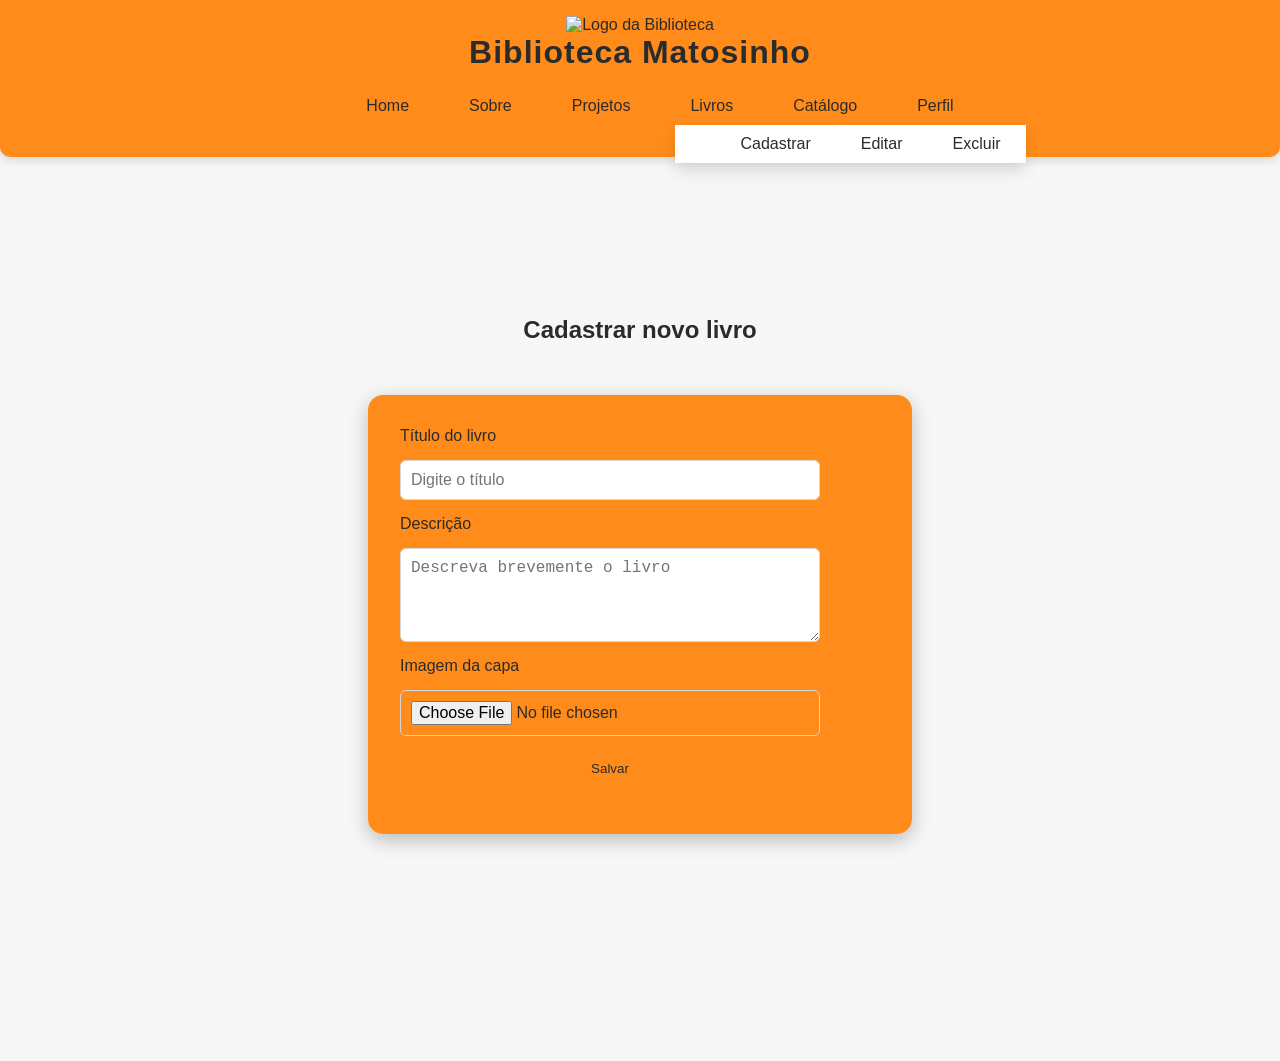
==== paginas/cadastrar_livro.html @ a973ec3f "Add files via upload" ====
<!DOCTYPE html>
<html lang="pt-br">

<head>
  <meta charset="UTF-8">
  <meta name="viewport" content="width=device-width, initial-scale=1.0">
  <title>Cadastrar Livro | Biblioteca</title>

  <link rel="stylesheet" href="../css/variaveis.css">
  <link rel="stylesheet" href="../css/style.css">
  <link rel="stylesheet" href="../css/botoes.css">
  <link rel="stylesheet" href="../css/cadastrar_livro.css">
</head>

<body>

  <header class="cabecalho">
    <div class="logo">
      <img src="assets/icones/icone_escola.png" alt="Logo da Biblioteca">
      <h1>Biblioteca Matosinho</h1>
    </div>

    <nav class="menu">
      <ul>
        <li><a href="home.html">Home</a></li>
        <li><a href="sobre.html">Sobre</a></li>
        <li><a href="projetos.html">Projetos</a></li>
        <li class="dropdown">
          <a href="#">Livros</a>
          <ul class="dropdown-content">
            <li><a href="cadastrar_livro.html" class="ativo">Cadastrar</a></li>
            <li><a href="editar_livro.html">Editar</a></li>
            <li><a href="excluir_livro.html">Excluir</a></li>
          </ul>
        </li>
        <li><a href="catalogo.html">Catálogo</a></li>
        <li><a href="perfil.html" class="botao-perfil">Perfil</a></li>
      </ul>
    </nav>
  </header>

  <main class="container">
    <h2>Cadastrar novo livro</h2>

    <div class="card-cadastro">
      <form id="formLivro" class="form-cadastro">
        <label for="titulo">Título do livro</label>
        <input type="text" id="titulo" placeholder="Digite o título" required>

        <label for="descricao">Descrição</label>
        <textarea id="descricao" placeholder="Descreva brevemente o livro" rows="4" required></textarea>

        <label for="capa">Imagem da capa</label>
        <input type="file" id="capa" accept="image/*" required>

        <button type="submit">Salvar</button>
      </form>
      <p id="msg"></p>
    </div>
  </main>

  <footer>
    <p>© 2025 Biblioteca Escolar José Maria Matosinho</p>
  </footer>


  <script src="../js/acess.js"></script>
  <script type="module" src="../js/cadastrar_livros.js"></script>
</body>

</html>
---- css/variaveis.css ----
:root {
  /* 🎨 Laranja principal */
  --cor-principal: #ff8c1a;
  --cor-degrade-1: #ff8c1a;
  --cor-degrade-2: #ffa64d;
  --cor-degrade-3: #ff8c1a;
  --cor-hover: #ffb366;

  /* 🎨 Destaques */
  --cor-destaque: #ffd38a;       /* tom suave */
  --cor-destaque-escuro: #e66e00; /* hover mais forte */

  /* ⚫ Neutros */
  --cor-texto: #2b2b2b;
  --cor-branca: #ffffff;
  --cor-b-suave: #f7f7f7;
  --cor-cinza: #d6d6d6;

  /* ✨ Sombras e efeitos */
  --sombra-suave: rgba(0, 0, 0, 0.12);

  /* 🔠 Fontes */
  --fonte-titulo: 'Georgia', 'Times New Roman', serif;
  --fonte-texto: 'Segoe UI', sans-serif;
}


/* 🌙 Modo Escuro */
.dark-mode {
  /* 🎨 Laranjas ajustadas para modo escuro */
  --cor-principal: #ff9a2b;
  --cor-degrade-1: #ff9a2b;
  --cor-degrade-2: #ffb65c;
  --cor-degrade-3: #ff9a2b;
  --cor-hover: #ffc27d;

  /* 🎨 Destaques */
  --cor-destaque: #ffcf99;       /* leve e visível */
  --cor-destaque-escuro: #e67e22;/* tom quente, sem marrom */

  /* ⚫ Neutros escuros */
  --cor-texto: #f2f2f2;
  --cor-branca: #1b1b1b;
  --cor-b-suave: #242424;
  --cor-cinza: #4a4a4a;

  /* ✨ Sombras */
  --sombra-suave: rgba(0, 0, 0, 0.4);

  /* 🔠 Fontes */
  --fonte-titulo: 'Georgia', 'Times New Roman', serif;
  --fonte-texto: 'Segoe UI', sans-serif;
}
---- css/style.css ----
html, body {
  width: 100%;
  height: 100%;
  margin: 0;
  padding: 0;
  overflow-x: hidden; 
  font-family: var(--fonte-texto);
  background-color: var(--cor-fundo, var(--cor-b-suave));
  color: var(--cor-texto);
}

body {
  display: flex;
  flex-direction: column;
}

main {
  flex: 1;
}

header {
  background: linear-gradient(90deg, var(--cor-degrade-1), var(--cor-degrade-3));
  color: var(--cor-texto);
  text-align: center;
  padding: 1rem 1rem;
  box-shadow: 0 4px 8px var(--sombra-suave);


  width: 100vw;           
  margin-left: calc(-50vw + 50%); 
  border-radius: 0 0 10px 10px;  
  box-sizing: border-box;        
}

header h1 {
  font-size: 2rem;
  margin: 0;
  letter-spacing: 1px;
}

.container {
  display: flex;
  flex-direction: column;
  align-items: center;
  gap: 2rem;
  padding: 3rem 1rem;
}


/* ================================================== */
/* ====================== MENU ====================== */
/* ================================================== */

.menu ul {
  list-style: none;
  display: flex;
  justify-content: center;
}

.menu li {
  margin: 0 15px;
}

.menu a {
  text-decoration: none;
  color: var(--cor-texto);
  padding: 10px 15px;
  display: block;
  transition: 0.3s;
}

.menu a:hover {
  background-color: var(--cor-hover);
  border-radius: 5px;
}


/* ================================================== */
/* ====================== BLOCOS ==================== */
/* ================================================== */

.bloco {
  display: flex;
  align-items: center;
  justify-content: space-between;
  background-color: var(--cor-b-suave);
  border-radius: 10px;
  box-shadow: 0 2px 6px var(--sombra-suave);
  padding: 1.5rem;
  width: 80%;
  max-width: 900px;
  transition: transform 0.3s ease, box-shadow 0.3s ease;
}

.bloco:hover {
  transform: translateY(-3px);
  box-shadow: 0 4px 12px var(--sombra-suave);
}

.bloco .texto {
  flex: 2;
  padding: 1rem;
  border-left: 4px solid var(--cor-degrade-2);
}

.bloco .texto p {
  font-size: 1.2rem;
  line-height: 1.6;
  margin: 0;
}

.bloco .icone {
  flex: 1;
  text-align: center;
}

.bloco .icone img {
  width: 90px;
  height: 90px;
  object-fit: contain;
}

.bloco.invertido {
  flex-direction: row-reverse;
}

.bloco.invertido .texto {
  border-left: none;
  border-right: 4px solid var(--cor-degrade-2);
  text-align: right;
}

.bloco.invertido .icone {
  text-align: center;
}


/* ================================================== */
/* ==================== CARROSSEL =================== */
/* ================================================== */

.carrossel {
  text-align: center;
  padding: 2rem 1rem;
  position: relative;
  overflow: hidden;
}

.carrossel h2 {
  font-size: 1.8rem;
  margin-bottom: 1.5rem;
  color: var(--cor-texto);
  z-index: 5;
  position: relative;
}

/* Contêiner principal */
.carrossel-wrapper {
  display: flex;
  justify-content: center;
  align-items: center;
  gap: 2rem;
  position: relative;
  min-height: 500px;
  z-index: 1;
}

/* Cada slide */
.slide {
  transform: scale(0.95);
  transition: all 0.6s ease-in-out;
  width: 260px;
  max-width: 90vw;
  background: linear-gradient(
    145deg,
    var(--cor-degrade-1, #ffb74d),
    var(--cor-degrade-3, #ff9800)
  );
  border-radius: 18px;
  box-shadow: 0 15px 35px rgba(0, 0, 0, 0.25);
  padding: 18px;
  position: relative;
  z-index: 1;
  opacity: 0.5; 
  filter: blur(1px); 
}

/* Slide ativo (destaque) */
.slide.ativo {
  transform: scale(1.1);
  width: 320px;
  z-index: 3;
  opacity: 1;
  filter: none; 
}


.slide img {
  width: 100%;
  height: 320px;
  object-fit: cover;
  border-radius: 12px;
  margin-bottom: 15px;
  image-rendering: crisp-edges;
  transition: transform 0.4s ease, box-shadow 0.4s ease;
}

/* Hover */
.slide:hover img {
  transform: scale(1.05);
  box-shadow: 0 0 15px rgba(255, 255, 255, 0.3);
}

/* Descrição */
.descricao h3 {
  font-size: 1.3rem;
  margin: 10px 0 5px;
  color: var(--cor-texto);
}

.descricao p {
  font-size: 0.95rem;
  color: var(--cor-texto);
  line-height: 1.5;
  text-align: justify;
}

/* Indicadores (bolinhas) */
.carrossel-indicadores {
  margin-top: 30px;
  display: flex;
  justify-content: center;
  gap: 10px;
  z-index: 10;
  position: relative;
}

.carrossel-indicadores button {
  width: 12px;
  height: 12px;
  border-radius: 50%;
  border: none;
  background-color: var(--cor-cinza);
  cursor: pointer;
  transition: all 0.3s ease;
}

.carrossel-indicadores button.ativo {
  background-color: var(--cor-degrade-3);
  transform: scale(1.3);
}
/* ================================================== */
/* ==================== CRIADORES =================== */
/* ================================================== */

.criadores {
  display: flex;
  justify-content: center;
  align-items: center;
  gap: 40px;
  margin-top: 30px;
  flex-wrap: wrap;
}

.criadores .foto {
  width: 150px;
  height: 150px;
  border-radius: 50%;
  overflow: hidden;
  box-shadow: 0 6px 15px rgba(0, 0, 0, 0.25);
  transition: transform 0.4s ease, box-shadow 0.4s ease;
  cursor: pointer;
  background-color: var(--cor-branca);
  position: relative;
}

.criadores .foto img {
  width: 100%;
  height: 100%;
  object-fit: cover;
  transition: transform 0.4s ease;
}

.criadores .foto:hover {
  transform: translateY(-8px) scale(1.05);
  box-shadow: 0 10px 25px rgba(0, 0, 0, 0.35);
}

.criadores .foto:hover img {
  transform: scale(1.1);
}


/* ================================================== */
/* ===================== TEXTO ====================== */
/* ================================================== */

p {
  margin-top: 1em !important;
  margin-bottom: 1em !important;
  line-height: 1.6 !important;
}


/* ================================================== */
/* ====================== LOGIN ===================== */
/* ================================================== */

.login-container {
  max-width: 400px;
  margin: 60px auto;
  background: linear-gradient(90deg, var(--cor-degrade-1), var(--cor-degrade-3));
  padding: 25px;
  border-radius: 12px;
  box-shadow: 0 0 15px rgba(0, 0, 0, 0.1);
  text-align: center; 
}


.login-container h1 {
  text-align: center;
  margin-bottom: 20px;
}


.user-type-buttons {
  display: flex;
  flex-direction: column; 
  gap: 10px;
  margin-bottom: 20px;
}

.user-type-buttons button {
  background-color: var(--cor-b-suave);
  color: var(--cor-texto);
  border: none;
  padding: 10px;
  border-radius: 8px;
  font-size: 1rem;
  cursor: pointer;
  transition: transform 0.2s, background-color 0.2s;
}

.user-type-buttons button:hover {
  background-color: var(--cor-cinza);
  transform: scale(1.03);
}

/* Formulário */
#loginForm {
  display: none;
  text-align: left;
}

#loginForm p {
  margin: 10px 0;
}

/* Campos do formulário */
#loginForm input {
  width: 100%;
  padding: 8px;
  border: 1px solid var(--cor-b-suave);
  border-radius: 6px;
  font-size: 1rem;
}

#loginForm button[type="submit"] {
  width: 100%;
  background-color: var(--cor-b-suave);
  color: var(--cor-texto);
  border: none;
  padding: 10px;
  border-radius: 8px;
  font-size: 1rem;
  margin-top: 10px;
  cursor: pointer;
  transition: background-color 0.2s, transform 0.2s;
}

#loginForm button[type="submit"]:hover {
  background-color: var(--cor-cinza);
  transform: scale(1.03);
}

/* Link de cadastro */
.cadastro-link {
  margin-top: 10px;
  text-align: center;
  font-size: 0.9rem;
}

/* Logo */
.logo img {
  width: 50px;
  height: 40px;
}
/* ================================================== */
/* ===================== FOOTER ===================== */
/* ================================================== */

footer {
  text-align: center;
  padding: 15px;
  width: 100%;
  background: var(--cor-b-suave);
}

footer p {
  margin: 10px 0;
}


/* ================================================== */
/* =================== DROPDOWN ===================== */
/* ================================================== */

.dropdown {
  position: relative;
}

.dropdown-content {
  display: none;
  position: absolute;
  background-color: var(--cor-branca);
  min-width: 150px;
  box-shadow: 0 8px 16px var(--sombra-suave);
  z-index: 10;
}

.dropdown-content li {
  display: block;
}

.dropdown-content a {
  padding: 10px;
  display: block;
  text-decoration: none;
  color: var(--cor-texto);
}

.dropdown-content a:hover {
  background-color: var(--cor-hover);
}

.dropdown:hover .dropdown-content {
  display: block;
}


/* ================================================== */
/* =========== FILTRO DE LETRAS (CATÁLOGO) ========== */
/* ================================================== */

.filtro-letras {
  display: flex;
  flex-wrap: wrap;
  justify-content: center;
  gap: 10px;
  margin: 25px 0;
}

.filtro-letras button {
  padding: 8px 14px;
  border-radius: 6px;
  border: 1px solid var(--cor-destaque);
  font-size: 16px;
  background: linear-gradient(90deg, var(--cor-degrade-1), var(--cor-degrade-3));
  color: var(--cor-texto);
  cursor: pointer;
  transition: 0.25s;
  box-shadow: 0 8px 16px var(--sombra-suave);
}

.filtro-letras button:hover {
  animation: balancoUp 0.3s ease-in-out;
  background: var(--cor-destaque);
  color: var(--cor-texto);
  transform: scale(1.05);
}

@keyframes balancoUp {
  0%   { transform: translateY(0); }
  50%  { transform: translateY(-4px); }
  100% { transform: translateY(0); }
}


.filtro-letras button.active {
  background: var(--cor-destaque-escuro);
  color: var(--cor-branca);
  border-color: var(--cor-destaque-escuro);
}


/* ================================================== */
/* ================= LISTAGEM LIVROS ================ */
/* ================================================== */

.lista-livros {
  list-style: none;
  padding: 0;
  display: grid;
  grid-template-columns: repeat(auto-fill, minmax(240px, 1fr));
  gap: 18px;
  margin-top: 25px;
}

.livro-card {
  background: linear-gradient(90deg, var(--cor-degrade-1), var(--cor-degrade-3));
  border: 1px solid var(--cor-cinza);
  border-radius: 8px;
  padding: 12px;
  text-align: center;
  transition: 0.25s;
}

.livro-card:hover {
  transform: scale(1.03);
  box-shadow: 0 0 10px var(--sombra-suave);
}

.livro-card img {
  width: 100%;
  height: 260px;
  object-fit: cover;
  border-radius: 6px;
  margin-bottom: 10px;
}

.livro-card h3 {
  font-size: 18px;
  margin-bottom: 6px;
}

.livro-card h2{
  text-align: center;
}

.livro-card p {
  font-size: 14px;
  color: var(--cor-texto);
}
.projetos-section {
  text-align: center;
  padding: 3rem 1rem;
  position: relative;
  overflow: hidden;
  min-height: 100vh; /* ocupa a tela inteira */
  display: flex;
  align-items: center;
  justify-content: center;
}

.projetos-section h2 {
  font-size: 2rem;
  color: var(--cor-texto);
  margin-bottom: 2rem;
}

.projetos-container {
  position: relative;
  width: 100%;
  max-width: 900px;
  height: 420px;
}

.projeto {
  position: absolute;
  top: 50%;
  left: 50%;
  transform: translate(-50%, -50%) scale(0.9);
  opacity: 0;
  display: flex;
  align-items: stretch;
  justify-content: space-between;
  width: 90%;
  max-width: 900px;
  background: var(--cor-b-suave);
  border-radius: 15px;
  box-shadow: 0 8px 20px var(--sombra-suave);
  overflow: hidden;
  transition: opacity 0.8s ease, transform 0.8s ease;
}

.projeto.ativo {
  opacity: 1;
  transform: translate(-50%, -50%) scale(1);
  z-index: 5;
}

/* --- CORTE OBLÍQUO DA IMAGEM --- */
.projeto img {
  width: 50%;
  height: 100%;
  object-fit: cover;
  clip-path: polygon(0 0, 85% 0, 70% 100%, 0% 100%);
}

/* --- ÁREA DE TEXTO --- */
.projeto-info {
  flex: 1;
  padding: 2rem;
  text-align: left;
  background: linear-gradient(135deg, var(--cor-degrade-1), var(--cor-degrade-3));
  display: flex;
  flex-direction: column;
  justify-content: center;
}

.projeto-info h3 {
  margin: 0 0 1rem;
  color: var(--cor-texto);
  font-size: 1.5rem;
}

.projeto-info p {
  color: var(--cor-texto);
  line-height: 1.6;
}

.projeto-info .linha {
  width: 60px;
  height: 4px;
  background: var(--cor-degrade-2);
  margin-bottom: 1rem;
  border-radius: 4px;
}

/* --- RESPONSIVO --- */
@media (max-width: 768px) {
  .projeto {
    flex-direction: column;
    height: auto;
  }

  .projeto img {
    width: 100%;
    height: 200px;
    clip-path: none; /* remove o corte oblíquo em telas pequenas */
  }

  .projeto-info {
    text-align: center;
    padding: 1.5rem;
  }
}


.form-cadastro {
  display: flex;
  flex-direction: column;
  gap: 15px;
  width: 100%;
  max-width: 420px;
}

.form-cadastro input,
.form-cadastro textarea {
  padding: 10px;
  font-size: 1rem;
  border-radius: 6px;
  border: 1px solid var(--cor-cinza);
}

.form-cadastro button {
  padding: 10px;
  background: var(--cor-degrade-1);
  color: var(--cor-texto);
  border: none;
  border-radius: 6px;
  cursor: pointer;
  transition: 0.25s;
}

.form-cadastro button:hover {
  transform: scale(1.05);
  background: var(--cor-degrade-3);
}

#msg {
  margin-top: 15px;
  font-weight: bold;
}

.card-cadastro {
  background: linear-gradient(135deg, var(--cor-degrade-1), var(--cor-degrade-3));
  box-shadow: 0 6px 20px rgba(0, 0, 0, 0.25);
  border-radius: 15px;
  padding: 2rem;
  width: 100%;
  max-width: 480px;
  margin: 0 auto; /* centraliza horizontalmente */
  text-align: left;
  color: var(--cor-texto);
  transition: transform 0.3s ease, box-shadow 0.3s ease;
}

.card-cadastro:hover {
  transform: scale(1.02);
  box-shadow: 0 10px 30px rgba(0, 0, 0, 0.35);
}

/* Centraliza tudo verticalmente também */
.container {
  display: flex;
  flex-direction: column;
  align-items: center;
  justify-content: center;
  min-height: 80vh;
  text-align: center;
}
---- css/botoes.css ----
.acessibilidade-container {
  position: fixed;
  bottom: 20px;
  right: 20px;
  z-index: 1000;
}


.botao-acessibilidade {
  background-color: var(--cor-principal);
  color: var(--cor-branca);
  border: none;
  border-radius: 50%;
  width: 55px;
  height: 55px;
  font-size: 24px;
  cursor: pointer;
  box-shadow: 0 4px 8px var(--sombra-suave);
  transition: transform 0.2s ease, background-color 0.3s ease;
}

.botao-acessibilidade:hover {
  background-color: var(--cor-hover);
  transform: scale(1.1);
}


.menu-acessibilidade {
  display: none;
  flex-direction: column;
  align-items: center;
  position: absolute;
  bottom: 0;
  right: 70px;
  background-color: var(--cor-branca);
  border: 2px solid var(--cor-principal);
  border-radius: 12px;
  padding: 10px;
  box-shadow: 0 4px 10px var(--sombra-suave);
  animation: aparecer 0.25s ease;
}

.menu-acessibilidade button {
  background-color: var(--cor-principal);
  color: var(--cor-branca);
  border: none;
  border-radius: 8px;
  margin: 5px 0;
  padding: 6px 12px;
  cursor: pointer;
  font-weight: bold;
  transition: background-color 0.3s, transform 0.2s;
}

.menu-acessibilidade button:hover {
  background-color: var(--cor-hover);
  transform: scale(1.05);
}

@keyframes aparecer {
  from {
    opacity: 0;
    transform: translateX(10px);
  }
  to {
    opacity: 1;
    transform: translateX(0);
  }
}


.dark-mode {
  background-color: var(--cor-b-suave);
  color: var(--cor-texto);
}

.dark-mode .menu-acessibilidade {
  background-color: var(--cor-b-suave);
  border-color: var(--cor-principal);
}
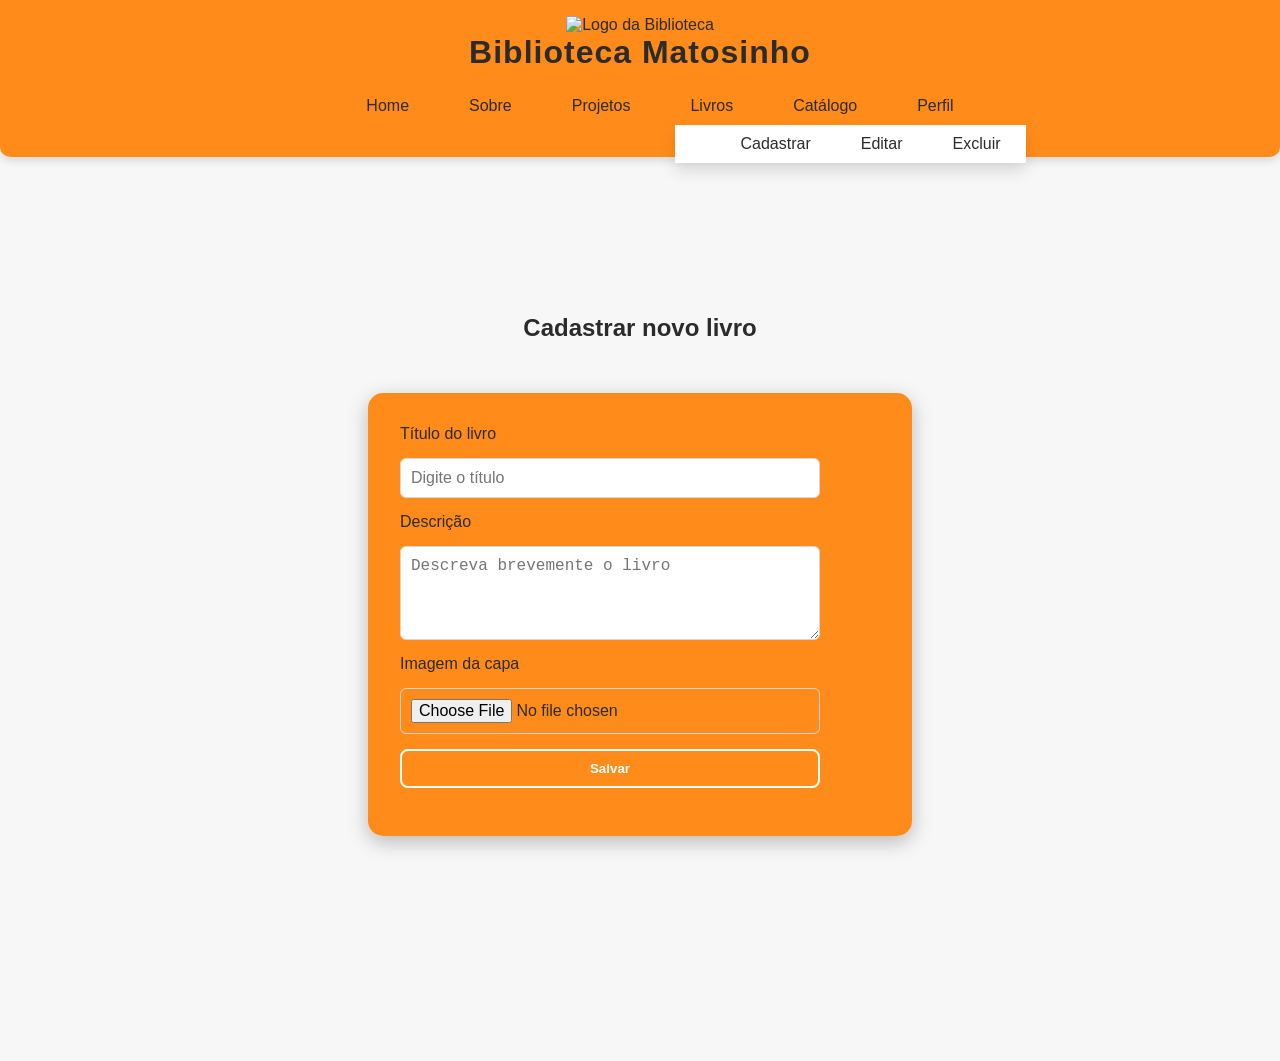
==== commit 5b685d7d: "Add files via upload" ====
--- a/paginas/cadastrar_livro.html
+++ b/paginas/cadastrar_livro.html
@@ -66,6 +66,7 @@
 
   <script src="../js/acess.js"></script>
   <script type="module" src="../js/cadastrar_livros.js"></script>
+  <script type="module" src="../js/auth.js"></script>
 </body>
 
 </html>
--- a/css/style.css
+++ b/css/style.css
@@ -690,7 +690,7 @@
   padding: 2rem;
   width: 100%;
   max-width: 480px;
-  margin: 0 auto; /* centraliza horizontalmente */
+  margin: 0 auto; 
   text-align: left;
   color: var(--cor-texto);
   transition: transform 0.3s ease, box-shadow 0.3s ease;
@@ -701,7 +701,6 @@
   box-shadow: 0 10px 30px rgba(0, 0, 0, 0.35);
 }
 
-/* Centraliza tudo verticalmente também */
 .container {
   display: flex;
   flex-direction: column;
@@ -709,4 +708,21 @@
   justify-content: center;
   min-height: 80vh;
   text-align: center;
+}
+
+.card-cadastro button {
+  background: transparent;
+  border: 2px solid #fff;
+  color: #fff;
+  font-weight: bold;
+  padding: 10px 20px;
+  border-radius: 8px;
+  cursor: pointer;
+  transition: all 0.3s ease;
+}
+
+.card-cadastro button:hover {
+  background: rgba(255, 255, 255, 0.15);
+  transform: scale(1.05);
+  box-shadow: 0 0 10px rgba(255, 255, 255, 0.4);
 }
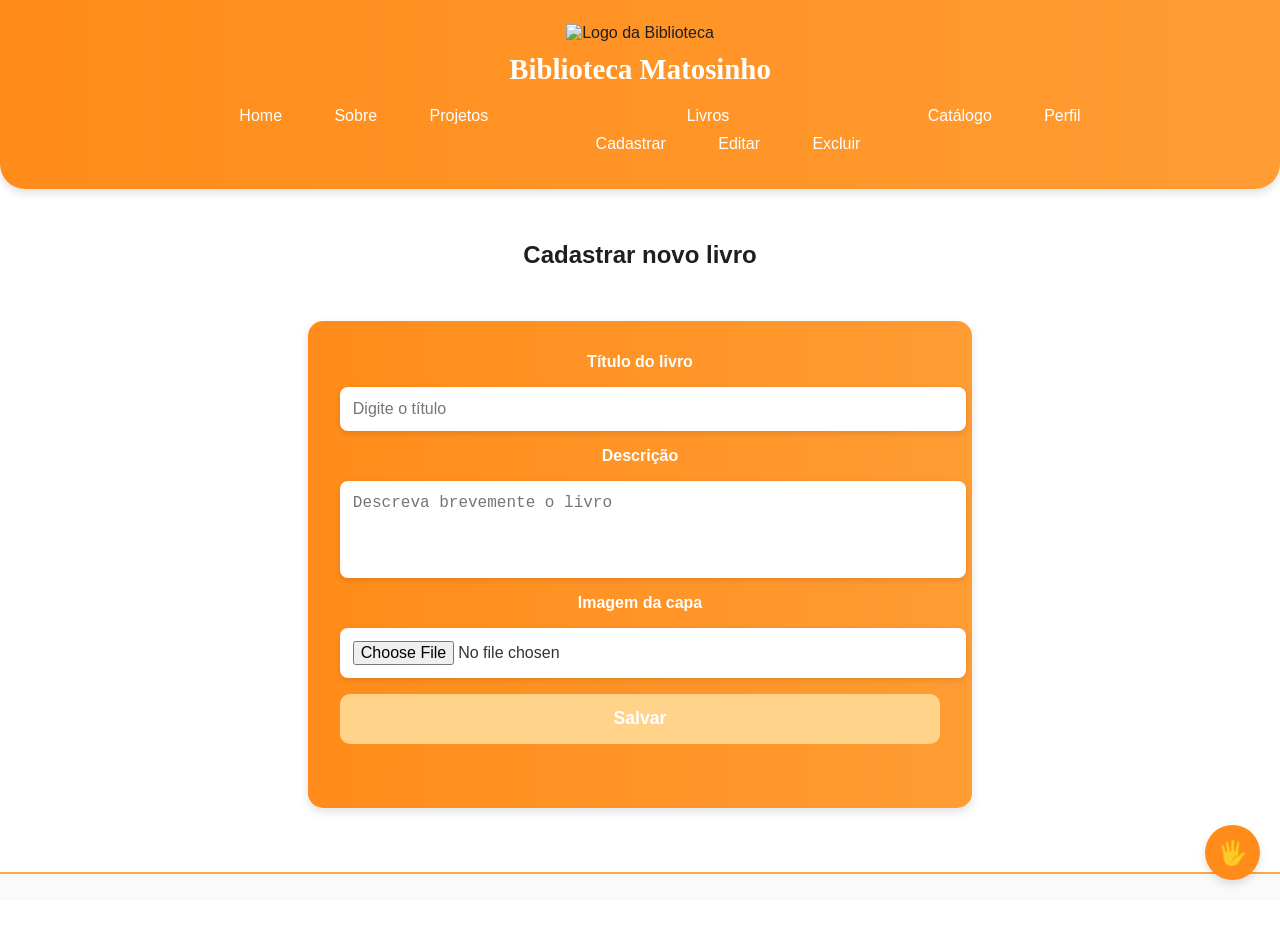
==== commit 1d195b53: "Update cadastrar_livro.html" ====
--- a/paginas/cadastrar_livro.html
+++ b/paginas/cadastrar_livro.html
@@ -63,10 +63,22 @@
     <p>© 2025 Biblioteca Escolar José Maria Matosinho</p>
   </footer>
 
+  <div class="acessibilidade-container">
+    <button class="botao-acessibilidade" id="abrir-acessibilidade" aria-label="Acessibilidade">
+      🖐️
+    </button>
+
+    <div class="menu-acessibilidade" id="menu-acessibilidade">
+      <button id="aumentar-fonte" aria-label="Aumentar fonte">A+</button>
+      <button id="diminuir-fonte" aria-label="Diminuir fonte">A-</button>
+      <button id="toggle-dark" aria-label="Alternar modo escuro">🌙</button>
+    </div>
+  </div>
 
   <script src="../js/acess.js"></script>
   <script type="module" src="../js/cadastrar_livros.js"></script>
   <script type="module" src="../js/auth.js"></script>
 </body>
 
-</html>+
+</html>
--- a/css/variaveis.css
+++ b/css/variaveis.css
@@ -3,27 +3,36 @@
   --cor-principal: #ff8c1a;
   --cor-degrade-1: #ff8c1a;
   --cor-degrade-2: #ffa64d;
-  --cor-degrade-3: #ff8c1a;
+  --cor-degrade-3: #ff9c33;
   --cor-hover: #ffb366;
 
   /* 🎨 Destaques */
-  --cor-destaque: #ffd38a;       /* tom suave */
+  --cor-destaque: #ffd38a;        /* tom suave */
   --cor-destaque-escuro: #e66e00; /* hover mais forte */
 
   /* ⚫ Neutros */
-  --cor-texto: #2b2b2b;
+  --cor-texto: #1f1f1f;           /* contraste melhorado */
   --cor-branca: #ffffff;
-  --cor-b-suave: #f7f7f7;
+  --cor-b-suave: #fafafa;         /* fundo mais limpo e suave */
   --cor-cinza: #d6d6d6;
 
   /* ✨ Sombras e efeitos */
   --sombra-suave: rgba(0, 0, 0, 0.12);
+  --sombra-flutuante: 0 4px 15px rgba(0, 0, 0, 0.1);
 
   /* 🔠 Fontes */
   --fonte-titulo: 'Georgia', 'Times New Roman', serif;
-  --fonte-texto: 'Segoe UI', sans-serif;
+  --fonte-texto: 'Segoe UI', 'Roboto', 'Helvetica Neue', Arial, sans-serif;
+
+  /* 📐 Layout e transições */
+  --raio-borda: 10px;
+  --transicao-padrao: 0.3s ease;
+  --espacamento: 1rem;
+
+  /* 🌈 Gradientes prontos */
+  --gradiente-horizontal: linear-gradient(90deg, var(--cor-degrade-1), var(--cor-degrade-3));
+  --gradiente-diagonal: linear-gradient(135deg, var(--cor-degrade-1), var(--cor-degrade-3));
 }
-
 
 /* 🌙 Modo Escuro */
 .dark-mode {
@@ -31,12 +40,12 @@
   --cor-principal: #ff9a2b;
   --cor-degrade-1: #ff9a2b;
   --cor-degrade-2: #ffb65c;
-  --cor-degrade-3: #ff9a2b;
+  --cor-degrade-3: #e67e22;
   --cor-hover: #ffc27d;
 
   /* 🎨 Destaques */
-  --cor-destaque: #ffcf99;       /* leve e visível */
-  --cor-destaque-escuro: #e67e22;/* tom quente, sem marrom */
+  --cor-destaque: #ffcf99;
+  --cor-destaque-escuro: #e67e22;
 
   /* ⚫ Neutros escuros */
   --cor-texto: #f2f2f2;
@@ -44,10 +53,11 @@
   --cor-b-suave: #242424;
   --cor-cinza: #4a4a4a;
 
-  /* ✨ Sombras */
-  --sombra-suave: rgba(0, 0, 0, 0.4);
+  /* ✨ Sombras mais naturais */
+  --sombra-suave: rgba(255, 255, 255, 0.08);
+  --sombra-flutuante: 0 4px 20px rgba(255, 255, 255, 0.05);
 
   /* 🔠 Fontes */
   --fonte-titulo: 'Georgia', 'Times New Roman', serif;
-  --fonte-texto: 'Segoe UI', sans-serif;
+  --fonte-texto: 'Segoe UI', 'Roboto', 'Helvetica Neue', Arial, sans-serif;
 }
--- a/css/style.css
+++ b/css/style.css
@@ -1,51 +1,105 @@
-html, body {
+/* ================================================== */
+/* =================== GLOBAL ======================= */
+/* ================================================== */
+
+html, body { 
   width: 100%;
   height: 100%;
   margin: 0;
   padding: 0;
   overflow-x: hidden; 
   font-family: var(--fonte-texto);
-  background-color: var(--cor-fundo, var(--cor-b-suave));
+  background-color: var(--cor-fundo);
   color: var(--cor-texto);
 }
 
 body {
   display: flex;
   flex-direction: column;
+  min-height: 100vh;
 }
 
 main {
-  flex: 1;
-}
+  flex: 1; 
+  display: flex;
+  flex-direction: column;
+  justify-content: flex-start;
+  align-items: center;
+}
+
+/* ================================================== */
+/* ===================== HEADER ===================== */
+/* ================================================== */
 
 header {
-  background: linear-gradient(90deg, var(--cor-degrade-1), var(--cor-degrade-3));
-  color: var(--cor-texto);
-  text-align: center;
-  padding: 1rem 1rem;
+  background: var(--gradiente-horizontal);
+  color: var(--cor-texto);
+  text-align: center;
+  padding: 1.5rem 1rem 1rem; /* reduzido */
   box-shadow: 0 4px 8px var(--sombra-suave);
-
-
-  width: 100vw;           
-  margin-left: calc(-50vw + 50%); 
-  border-radius: 0 0 10px 10px;  
-  box-sizing: border-box;        
-}
+  width: 100%;
+  border-radius: 0 0 25px 25px;
+  box-sizing: border-box;
+  position: relative;
+  z-index: 10;
+}
+
+header img {
+  width: 80px;     
+  height: auto;
+  margin-bottom: 0.5rem;
+}
+
 
 header h1 {
-  font-size: 2rem;
+  font-family: var(--fonte-titulo);
+  font-size: 1.8rem;   /* antes 2.2rem */
+  margin: 0.2rem 0;
+  color: var(--cor-branca);
+}
+
+
+  margin-top: 0.5rem;
+}
+
+header .menu ul {
+  display: flex;
+  justify-content: center;
+  gap: 1.2rem;
+  list-style: none;
+  padding: 0;
   margin: 0;
-  letter-spacing: 1px;
-}
+}
+
+header .menu a {
+  text-decoration: none;
+  color: var(--cor-branca);
+  font-weight: 500;
+  transition: color 0.3s, background 0.3s;
+  padding: 0.3rem 0.7rem;
+  border-radius: 6px;
+}
+
+header .menu a:hover {
+  background-color: var(--cor-hover);
+  color: var(--cor-texto);
+}
+
+/* ================================================== */
+/* ===================== CONTAINER ================== */
+/* ================================================== */
 
 .container {
   display: flex;
   flex-direction: column;
   align-items: center;
-  gap: 2rem;
-  padding: 3rem 1rem;
-}
-
+  justify-content: flex-start;
+  width: 100%;
+  flex-grow: 1;
+  padding: 2rem 1rem 4rem;
+  text-align: center;
+  box-sizing: border-box;
+}
 
 /* ================================================== */
 /* ====================== MENU ====================== */
@@ -74,7 +128,6 @@
   border-radius: 5px;
 }
 
-
 /* ================================================== */
 /* ====================== BLOCOS ==================== */
 /* ================================================== */
@@ -83,12 +136,14 @@
   display: flex;
   align-items: center;
   justify-content: space-between;
-  background-color: var(--cor-b-suave);
+  background-color: var(--gradiente-horizontal);           /* ====================== Mudei ==================== */ 
   border-radius: 10px;
   box-shadow: 0 2px 6px var(--sombra-suave);
   padding: 1.5rem;
   width: 80%;
   max-width: 900px;
+  margin: 2rem auto;
+  color: var(--gradiente-horizontal);
   transition: transform 0.3s ease, box-shadow 0.3s ease;
 }
 
@@ -130,11 +185,6 @@
   text-align: right;
 }
 
-.bloco.invertido .icone {
-  text-align: center;
-}
-
-
 /* ================================================== */
 /* ==================== CARROSSEL =================== */
 /* ================================================== */
@@ -142,165 +192,76 @@
 .carrossel {
   text-align: center;
   padding: 2rem 1rem;
-  position: relative;
+  background-color: var(--gradiente-horizontal);              /* ====================== mudei ==================== */
+}
+
+.carrossel-wrapper {
+  display: flex;
+  justify-content: center;
+  align-items: stretch;
+  gap: 1.5rem;
+  margin-top: 2rem;
+  flex-wrap: nowrap;
+}
+
+.card-livro {
+  background-color: var(--gradiente-horizontal);                             talvez aqui 
+  color: var(--cor-texto);
+  width: 220px;
+  border-radius: 12px;
+  box-shadow: 0 4px 10px var(--sombra-suave);
   overflow: hidden;
-}
-
-.carrossel h2 {
-  font-size: 1.8rem;
-  margin-bottom: 1.5rem;
-  color: var(--cor-texto);
-  z-index: 5;
-  position: relative;
-}
-
-/* Contêiner principal */
-.carrossel-wrapper {
+  padding: 1rem;
+  text-align: center;
+  transition: transform 0.3s ease, box-shadow 0.3s ease;
+}
+
+.card-livro:hover {
+  transform: scale(1.05);
+  box-shadow: 0 6px 15px var(--sombra-suave);
+}
+
+.card-livro.vazio {
+  background-color: transparent;
+  border: 2px dashed var(--cor-cinza);
+}
+
+.card-livro img {
+  width: 100%;
+  height: 180px;
+  object-fit: cover;
+  border-radius: 8px;
+}
+
+.card-livro h3 {
+  margin: 0.8rem 0 0.3rem;
+  font-size: 1.1rem;
+}
+
+.card-livro p {
+  font-size: 0.9rem;
+  color: var(--cor-texto);
+}
+
+.indicadores {
   display: flex;
   justify-content: center;
-  align-items: center;
-  gap: 2rem;
-  position: relative;
-  min-height: 500px;
-  z-index: 1;
-}
-
-/* Cada slide */
-.slide {
-  transform: scale(0.95);
-  transition: all 0.6s ease-in-out;
-  width: 260px;
-  max-width: 90vw;
-  background: linear-gradient(
-    145deg,
-    var(--cor-degrade-1, #ffb74d),
-    var(--cor-degrade-3, #ff9800)
-  );
-  border-radius: 18px;
-  box-shadow: 0 15px 35px rgba(0, 0, 0, 0.25);
-  padding: 18px;
-  position: relative;
-  z-index: 1;
-  opacity: 0.5; 
-  filter: blur(1px); 
-}
-
-/* Slide ativo (destaque) */
-.slide.ativo {
-  transform: scale(1.1);
-  width: 320px;
-  z-index: 3;
-  opacity: 1;
-  filter: none; 
-}
-
-
-.slide img {
-  width: 100%;
-  height: 320px;
-  object-fit: cover;
-  border-radius: 12px;
-  margin-bottom: 15px;
-  image-rendering: crisp-edges;
-  transition: transform 0.4s ease, box-shadow 0.4s ease;
-}
-
-/* Hover */
-.slide:hover img {
-  transform: scale(1.05);
-  box-shadow: 0 0 15px rgba(255, 255, 255, 0.3);
-}
-
-/* Descrição */
-.descricao h3 {
-  font-size: 1.3rem;
-  margin: 10px 0 5px;
-  color: var(--cor-texto);
-}
-
-.descricao p {
-  font-size: 0.95rem;
-  color: var(--cor-texto);
-  line-height: 1.5;
-  text-align: justify;
-}
-
-/* Indicadores (bolinhas) */
-.carrossel-indicadores {
-  margin-top: 30px;
-  display: flex;
-  justify-content: center;
-  gap: 10px;
-  z-index: 10;
-  position: relative;
-}
-
-.carrossel-indicadores button {
+  margin-top: 1.2rem;
+  gap: 0.6rem;
+}
+
+.indicador {
   width: 12px;
   height: 12px;
   border-radius: 50%;
-  border: none;
   background-color: var(--cor-cinza);
   cursor: pointer;
-  transition: all 0.3s ease;
-}
-
-.carrossel-indicadores button.ativo {
-  background-color: var(--cor-degrade-3);
-  transform: scale(1.3);
-}
-/* ================================================== */
-/* ==================== CRIADORES =================== */
-/* ================================================== */
-
-.criadores {
-  display: flex;
-  justify-content: center;
-  align-items: center;
-  gap: 40px;
-  margin-top: 30px;
-  flex-wrap: wrap;
-}
-
-.criadores .foto {
-  width: 150px;
-  height: 150px;
-  border-radius: 50%;
-  overflow: hidden;
-  box-shadow: 0 6px 15px rgba(0, 0, 0, 0.25);
-  transition: transform 0.4s ease, box-shadow 0.4s ease;
-  cursor: pointer;
-  background-color: var(--cor-branca);
-  position: relative;
-}
-
-.criadores .foto img {
-  width: 100%;
-  height: 100%;
-  object-fit: cover;
-  transition: transform 0.4s ease;
-}
-
-.criadores .foto:hover {
-  transform: translateY(-8px) scale(1.05);
-  box-shadow: 0 10px 25px rgba(0, 0, 0, 0.35);
-}
-
-.criadores .foto:hover img {
-  transform: scale(1.1);
-}
-
-
-/* ================================================== */
-/* ===================== TEXTO ====================== */
-/* ================================================== */
-
-p {
-  margin-top: 1em !important;
-  margin-bottom: 1em !important;
-  line-height: 1.6 !important;
-}
-
+  transition: background-color 0.3s ease;
+}
+
+.indicador.ativo {
+  background-color: var(--cor-degrade-2);
+}
 
 /* ================================================== */
 /* ====================== LOGIN ===================== */
@@ -312,89 +273,106 @@
   background: linear-gradient(90deg, var(--cor-degrade-1), var(--cor-degrade-3));
   padding: 25px;
   border-radius: 12px;
-  box-shadow: 0 0 15px rgba(0, 0, 0, 0.1);
-  text-align: center; 
-}
-
-
-.login-container h1 {
-  text-align: center;
-  margin-bottom: 20px;
-}
-
-
-.user-type-buttons {
-  display: flex;
-  flex-direction: column; 
-  gap: 10px;
-  margin-bottom: 20px;
-}
-
-.user-type-buttons button {
-  background-color: var(--cor-b-suave);
-  color: var(--cor-texto);
-  border: none;
-  padding: 10px;
+  box-shadow: 0 0 15px var(--sombra-suave);
+  text-align: center;
+}
+
+/* ==============================
+   CATÁLOGO DE LIVROS (GRID)
+============================== */
+
+.catalogo {
+  display: flex;
+  flex-direction: column;
+  align-items: center;
+  gap: 2rem;
+  margin: 2rem auto;
+  padding: 2rem;
+  width: 90%;
+  max-width: 1200px;
+  color: var(--cor-texto);
+}
+
+.catalogo h2 {
+  font-family: var(--fonte-titulo);
+  color: var(--cor-texto);
+  text-align: center;
+}
+
+/* Letras A–Z */
+.filtro-letras {
+  display: flex;
+  flex-wrap: wrap;
+  justify-content: center;
+  gap: 0.5rem;
+  margin-bottom: 1.5rem;
+}
+
+.filtro-letras button {
+  background-color: var(--gradiente-horizontal);                 /* ================== mudei */                                  
+  color: var(--cor-texto);
+  border: 1px solid var(--cor-destaque);
   border-radius: 8px;
-  font-size: 1rem;
+  padding: 0.5rem 0.8rem;
+  font-weight: 600;
   cursor: pointer;
-  transition: transform 0.2s, background-color 0.2s;
-}
-
-.user-type-buttons button:hover {
-  background-color: var(--cor-cinza);
-  transform: scale(1.03);
-}
-
-/* Formulário */
-#loginForm {
-  display: none;
-  text-align: left;
-}
-
-#loginForm p {
-  margin: 10px 0;
-}
-
-/* Campos do formulário */
-#loginForm input {
-  width: 100%;
-  padding: 8px;
-  border: 1px solid var(--cor-b-suave);
-  border-radius: 6px;
-  font-size: 1rem;
-}
-
-#loginForm button[type="submit"] {
-  width: 100%;
-  background-color: var(--cor-b-suave);
-  color: var(--cor-texto);
-  border: none;
-  padding: 10px;
-  border-radius: 8px;
-  font-size: 1rem;
-  margin-top: 10px;
-  cursor: pointer;
-  transition: background-color 0.2s, transform 0.2s;
-}
-
-#loginForm button[type="submit"]:hover {
-  background-color: var(--cor-cinza);
-  transform: scale(1.03);
-}
-
-/* Link de cadastro */
-.cadastro-link {
-  margin-top: 10px;
-  text-align: center;
+  transition: all 0.3s ease;
+}
+
+.filtro-letras button:hover,
+.filtro-letras button.active {
+  background-color: var(--cor-destaque);
+  color: var(--cor-branca);
+}
+
+/* Grid principal dos livros */
+.lista-livros {
+  list-style: none;
+  display: grid;
+  grid-template-columns: repeat(auto-fit, minmax(220px, 1fr));
+  gap: 2rem;
+  width: 100%;
+  padding: 0;
+  justify-items: center;
+}
+
+
+.livro-card {
+  background-color: var(--gradiente-horizontal);                              /* ================== mudei */
+  border-radius: 12px;
+  box-shadow: 0 2px 6px var(--sombra-suave);
+  text-align: center;
+  padding: 1rem;
+  transition: transform 0.3s ease, box-shadow 0.3s ease;
+  width: 100%;
+  max-width: 220px;
+}
+
+.livro-card:hover {
+  transform: translateY(-5px);
+  box-shadow: 0 4px 12px var(--sombra);
+}
+
+.livro-card img {
+  width: 100%;
+  height: 240px;
+  object-fit: cover;
+  border-radius: 10px;
+  margin-bottom: 0.8rem;
+}
+
+.livro-card h3 {
+  font-size: 1.1rem;
+  color: var(--cor-texto);
+  margin: 0.5rem 0;
+}
+
+.livro-card p {
   font-size: 0.9rem;
-}
-
-/* Logo */
-.logo img {
-  width: 50px;
-  height: 40px;
-}
+  color: var(--cor-texto-suave);
+}
+
+
 /* ================================================== */
 /* ===================== FOOTER ===================== */
 /* ================================================== */
@@ -402,8 +380,13 @@
 footer {
   text-align: center;
   padding: 15px;
-  width: 100%;
   background: var(--cor-b-suave);
+  color: var(--cor-texto);
+  width: 100%;
+  margin-top: auto;
+  border-top: 2px solid var(--cor-degrade-2);
+  position: relative;
+  bottom: 0;
 }
 
 footer p {
@@ -412,317 +395,199 @@
 
 
 /* ================================================== */
-/* =================== DROPDOWN ===================== */
-/* ================================================== */
-
-.dropdown {
+/* ==================== PROJETOS ===================== */
+/* ================================================== */
+
+.projetos-container {
+  display: flex;
+  flex-direction: column;
+  align-items: center;
+  gap: 3rem;
+  padding: 3rem 1rem;
+  max-width: 1000px;
+  margin: 0 auto;
+}
+
+.card-projeto {
+  display: flex;
+  align-items: stretch;
+  justify-content: space-between;
+  background: var(--cor-branca);
+  box-shadow: 0 4px 10px var(--sombra-suave);
+  border-radius: 16px;
+  overflow: hidden;
   position: relative;
-}
-
-.dropdown-content {
-  display: none;
-  position: absolute;
-  background-color: var(--cor-branca);
-  min-width: 150px;
-  box-shadow: 0 8px 16px var(--sombra-suave);
-  z-index: 10;
-}
-
-.dropdown-content li {
-  display: block;
-}
-
-.dropdown-content a {
-  padding: 10px;
-  display: block;
-  text-decoration: none;
-  color: var(--cor-texto);
-}
-
-.dropdown-content a:hover {
-  background-color: var(--cor-hover);
-}
-
-.dropdown:hover .dropdown-content {
-  display: block;
-}
-
-
-/* ================================================== */
-/* =========== FILTRO DE LETRAS (CATÁLOGO) ========== */
-/* ================================================== */
-
-.filtro-letras {
-  display: flex;
-  flex-wrap: wrap;
-  justify-content: center;
-  gap: 10px;
-  margin: 25px 0;
-}
-
-.filtro-letras button {
-  padding: 8px 14px;
-  border-radius: 6px;
-  border: 1px solid var(--cor-destaque);
-  font-size: 16px;
-  background: linear-gradient(90deg, var(--cor-degrade-1), var(--cor-degrade-3));
-  color: var(--cor-texto);
-  cursor: pointer;
-  transition: 0.25s;
-  box-shadow: 0 8px 16px var(--sombra-suave);
-}
-
-.filtro-letras button:hover {
-  animation: balancoUp 0.3s ease-in-out;
-  background: var(--cor-destaque);
-  color: var(--cor-texto);
-  transform: scale(1.05);
-}
-
-@keyframes balancoUp {
-  0%   { transform: translateY(0); }
-  50%  { transform: translateY(-4px); }
-  100% { transform: translateY(0); }
-}
-
-
-.filtro-letras button.active {
-  background: var(--cor-destaque-escuro);
-  color: var(--cor-branca);
-  border-color: var(--cor-destaque-escuro);
-}
-
-
-/* ================================================== */
-/* ================= LISTAGEM LIVROS ================ */
-/* ================================================== */
-
-.lista-livros {
-  list-style: none;
-  padding: 0;
-  display: grid;
-  grid-template-columns: repeat(auto-fill, minmax(240px, 1fr));
-  gap: 18px;
-  margin-top: 25px;
-}
-
-.livro-card {
-  background: linear-gradient(90deg, var(--cor-degrade-1), var(--cor-degrade-3));
-  border: 1px solid var(--cor-cinza);
-  border-radius: 8px;
-  padding: 12px;
-  text-align: center;
-  transition: 0.25s;
-}
-
-.livro-card:hover {
-  transform: scale(1.03);
-  box-shadow: 0 0 10px var(--sombra-suave);
-}
-
-.livro-card img {
-  width: 100%;
-  height: 260px;
-  object-fit: cover;
-  border-radius: 6px;
-  margin-bottom: 10px;
-}
-
-.livro-card h3 {
-  font-size: 18px;
-  margin-bottom: 6px;
-}
-
-.livro-card h2{
-  text-align: center;
-}
-
-.livro-card p {
-  font-size: 14px;
-  color: var(--cor-texto);
-}
-.projetos-section {
-  text-align: center;
-  padding: 3rem 1rem;
+  width: 100%;
+  max-width: 900px;
+  transition: transform 0.4s ease, box-shadow 0.4s ease;
+}
+
+.card-projeto:hover {
+  transform: translateY(-6px);
+  box-shadow: 0 8px 20px var(--sombra-suave);
+}
+
+/* Lado da imagem */
+.projeto-imagem {
+  flex: 1;
   position: relative;
   overflow: hidden;
-  min-height: 100vh; /* ocupa a tela inteira */
-  display: flex;
-  align-items: center;
-  justify-content: center;
-}
-
-.projetos-section h2 {
-  font-size: 2rem;
-  color: var(--cor-texto);
-  margin-bottom: 2rem;
-}
-
-.projetos-container {
-  position: relative;
-  width: 100%;
-  max-width: 900px;
-  height: 420px;
-}
-
-.projeto {
+}
+
+.projeto-imagem::after {
+  content: "";
   position: absolute;
-  top: 50%;
-  left: 50%;
-  transform: translate(-50%, -50%) scale(0.9);
-  opacity: 0;
-  display: flex;
-  align-items: stretch;
-  justify-content: space-between;
-  width: 90%;
-  max-width: 900px;
-  background: var(--cor-b-suave);
-  border-radius: 15px;
-  box-shadow: 0 8px 20px var(--sombra-suave);
-  overflow: hidden;
-  transition: opacity 0.8s ease, transform 0.8s ease;
-}
-
-.projeto.ativo {
-  opacity: 1;
-  transform: translate(-50%, -50%) scale(1);
-  z-index: 5;
-}
-
-/* --- CORTE OBLÍQUO DA IMAGEM --- */
-.projeto img {
-  width: 50%;
+  top: 0;
+  right: -60px;
+  width: 120px;
+  height: 100%;
+  background: linear-gradient(
+    135deg,
+    transparent 50%,
+    var(--cor-degrade-2) 50%
+  );
+  transform: skewX(-20deg);
+}
+
+.card-projeto.invertido .projeto-imagem::after {
+  left: -60px;
+  right: auto;
+  background: linear-gradient(
+    -135deg,
+    transparent 50%,
+    var(--cor-degrade-2) 50%
+  );
+}
+
+.projeto-imagem img {
+  width: 100%;
   height: 100%;
   object-fit: cover;
-  clip-path: polygon(0 0, 85% 0, 70% 100%, 0% 100%);
-}
-
-/* --- ÁREA DE TEXTO --- */
-.projeto-info {
+  display: block;
+}
+
+/* Lado do texto */
+.projeto-texto {
   flex: 1;
   padding: 2rem;
   text-align: left;
-  background: linear-gradient(135deg, var(--cor-degrade-1), var(--cor-degrade-3));
+  background: var(--gradiente-horizontal);
+  color: var(--cor-branca);
   display: flex;
   flex-direction: column;
   justify-content: center;
 }
 
-.projeto-info h3 {
-  margin: 0 0 1rem;
-  color: var(--cor-texto);
-  font-size: 1.5rem;
-}
-
-.projeto-info p {
-  color: var(--cor-texto);
+.card-projeto.invertido {
+  flex-direction: row-reverse;
+}
+
+.projeto-texto h2 {
+  font-family: var(--fonte-titulo);
+  font-size: 1.8rem;
+  margin-bottom: 1rem;
+}
+
+.projeto-texto p {
+  font-size: 1.1rem;
   line-height: 1.6;
 }
 
-.projeto-info .linha {
-  width: 60px;
-  height: 4px;
-  background: var(--cor-degrade-2);
-  margin-bottom: 1rem;
-  border-radius: 4px;
-}
-
-/* --- RESPONSIVO --- */
-@media (max-width: 768px) {
-  .projeto {
-    flex-direction: column;
-    height: auto;
+/* Animação suave ao aparecer */
+.card-projeto {
+  opacity: 0;
+  transform: translateY(30px);
+  animation: subir 0.8s ease forwards;
+}
+
+.card-projeto:nth-child(2) {
+  animation-delay: 0.2s;
+}
+.card-projeto:nth-child(3) {
+  animation-delay: 0.4s;
+}
+
+@keyframes subir {
+  to {
+    opacity: 1;
+    transform: translateY(0);
   }
-
-  .projeto img {
-    width: 100%;
-    height: 200px;
-    clip-path: none; /* remove o corte oblíquo em telas pequenas */
-  }
-
-  .projeto-info {
-    text-align: center;
-    padding: 1.5rem;
-  }
-}
-
-
+}
+
+/* ===========================
+   CARD DO CADASTRO DE LIVRO
+=========================== */
+
+.card-cadastro {
+  background: var(--gradiente-horizontal); /* mesmo laranja dos cards */
+  padding: 2rem;
+  border-radius: 15px;
+  box-shadow: 0 4px 10px var(--sombra-suave);
+  width: 100%;
+  max-width: 600px;
+  margin-top: 2rem;
+  color: var(--cor-branca);
+  display: flex;
+  flex-direction: column;
+  align-items: center;
+}
+
+/* Formulário dentro do card */
 .form-cadastro {
-  display: flex;
-  flex-direction: column;
-  gap: 15px;
-  width: 100%;
-  max-width: 420px;
+  width: 100%;
+  display: flex;
+  flex-direction: column;
+  gap: 1rem;
+}
+
+.form-cadastro label {
+  font-weight: bold;
+  font-size: 1rem;
+  color: var(--cor-branca);
 }
 
 .form-cadastro input,
 .form-cadastro textarea {
-  padding: 10px;
+  width: 100%;
+  padding: 0.8rem;
+  border-radius: 8px;
+  border: none;
+  background-color: var(--cor-branca);
+  color: #333;
   font-size: 1rem;
-  border-radius: 6px;
-  border: 1px solid var(--cor-cinza);
+  box-shadow: 0 2px 6px var(--sombra-suave);
+}
+
+.form-cadastro textarea {
+  resize: none;
 }
 
 .form-cadastro button {
-  padding: 10px;
-  background: var(--cor-degrade-1);
-  color: var(--cor-texto);
+  padding: 0.9rem;
+  background-color: var(--cor-destaque);
   border: none;
-  border-radius: 6px;
+  border-radius: 10px;
   cursor: pointer;
-  transition: 0.25s;
+  font-size: 1.1rem;
+  font-weight: bold;
+  color: var(--cor-branca);
+  transition: 0.3s;
 }
 
 .form-cadastro button:hover {
-  transform: scale(1.05);
-  background: var(--cor-degrade-3);
-}
-
+  background-color: var(--cor-degrade-2);
+  transform: scale(1.03);
+}
+
+/* Mensagem de status */
 #msg {
-  margin-top: 15px;
+  margin-top: 1rem;
+  font-size: 1rem;
   font-weight: bold;
-}
-
-.card-cadastro {
-  background: linear-gradient(135deg, var(--cor-degrade-1), var(--cor-degrade-3));
-  box-shadow: 0 6px 20px rgba(0, 0, 0, 0.25);
-  border-radius: 15px;
-  padding: 2rem;
-  width: 100%;
-  max-width: 480px;
-  margin: 0 auto; 
-  text-align: left;
-  color: var(--cor-texto);
-  transition: transform 0.3s ease, box-shadow 0.3s ease;
-}
-
-.card-cadastro:hover {
-  transform: scale(1.02);
-  box-shadow: 0 10px 30px rgba(0, 0, 0, 0.35);
-}
-
-.container {
-  display: flex;
-  flex-direction: column;
-  align-items: center;
-  justify-content: center;
-  min-height: 80vh;
-  text-align: center;
-}
-
-.card-cadastro button {
-  background: transparent;
-  border: 2px solid #fff;
-  color: #fff;
-  font-weight: bold;
-  padding: 10px 20px;
-  border-radius: 8px;
-  cursor: pointer;
-  transition: all 0.3s ease;
-}
-
-.card-cadastro button:hover {
-  background: rgba(255, 255, 255, 0.15);
-  transform: scale(1.05);
-  box-shadow: 0 0 10px rgba(255, 255, 255, 0.4);
-}+  color: var(--cor-branca);
+}
+
+
+
+
+
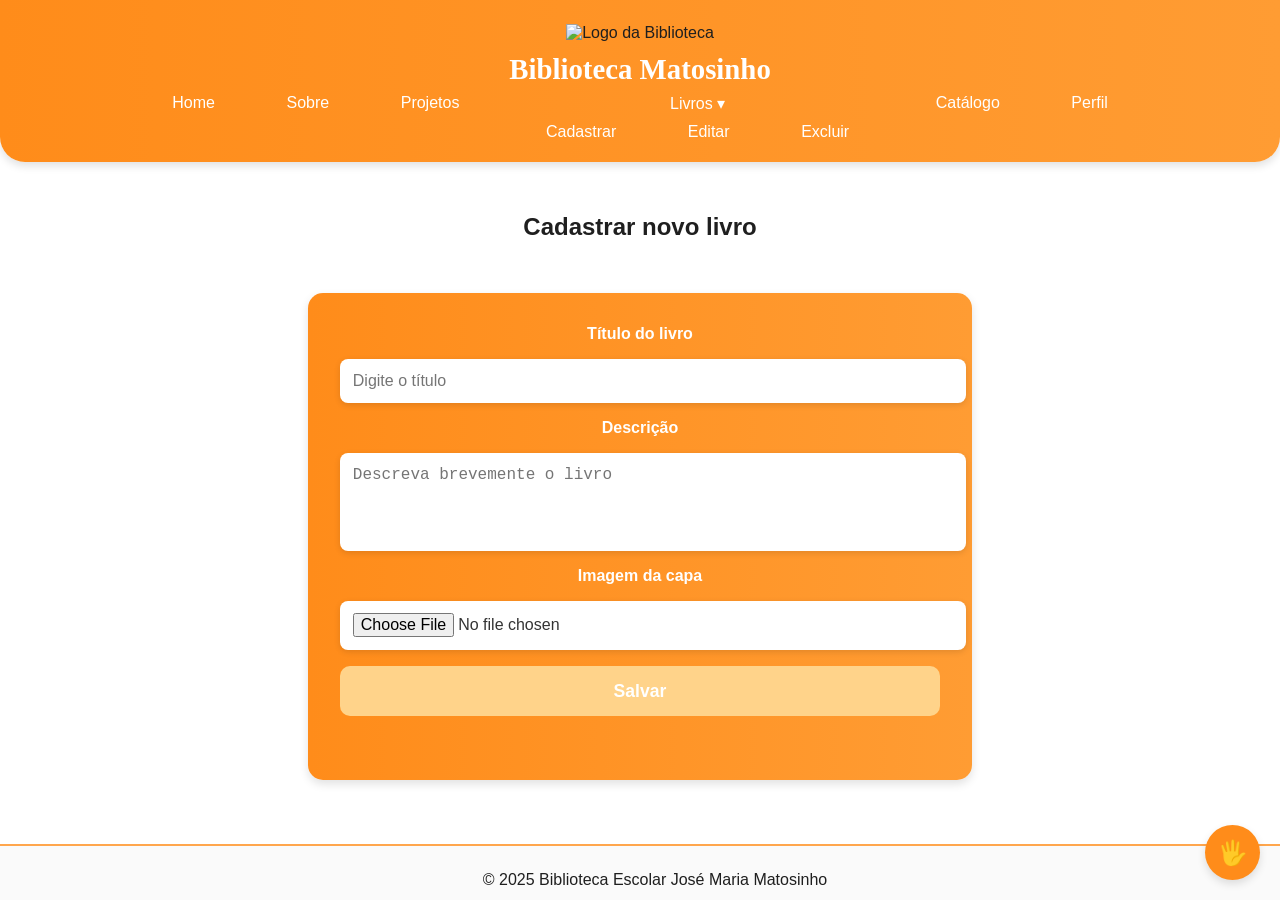
==== commit e4f0c086: "Update cadastrar_livro.html" ====
--- a/paginas/cadastrar_livro.html
+++ b/paginas/cadastrar_livro.html
@@ -14,30 +14,34 @@
 
 <body>
 
-  <header class="cabecalho">
-    <div class="logo">
-      <img src="assets/icones/icone_escola.png" alt="Logo da Biblioteca">
-      <h1>Biblioteca Matosinho</h1>
-    </div>
+<header class="cabecalho">
+  <div class="logo">
+    <img src="assets/icones/icone_escola.png" alt="Logo da Biblioteca">
+    <h1>Biblioteca Matosinho</h1>
+  </div>
 
-    <nav class="menu">
-      <ul>
-        <li><a href="home.html">Home</a></li>
-        <li><a href="sobre.html">Sobre</a></li>
-        <li><a href="projetos.html">Projetos</a></li>
-        <li class="dropdown">
-          <a href="#">Livros</a>
-          <ul class="dropdown-content">
-            <li><a href="cadastrar_livro.html" class="ativo">Cadastrar</a></li>
-            <li><a href="editar_livro.html">Editar</a></li>
-            <li><a href="excluir_livro.html">Excluir</a></li>
-          </ul>
-        </li>
-        <li><a href="catalogo.html">Catálogo</a></li>
-        <li><a href="perfil.html" class="botao-perfil">Perfil</a></li>
-      </ul>
-    </nav>
-  </header>
+  <nav class="menu">
+    <ul>
+      <li><a href="home.html">Home</a></li>
+      <li><a href="sobre.html">Sobre</a></li>
+      <li><a href="projetos.html">Projetos</a></li>
+
+      <li class="dropdown">
+        <a href="#" class="dropdown-btn">Livros ▾</a>
+
+        <ul class="dropdown-content">
+          <li><a href="cadastrar_livro.html" class="ativo">Cadastrar</a></li>
+          <li><a href="editar_livro.html">Editar</a></li>
+          <li><a href="excluir_livro.html">Excluir</a></li>
+        </ul>
+      </li>
+
+      <li><a href="catalogo.html">Catálogo</a></li>
+      <li><a href="perfil.html" class="botao-perfil">Perfil</a></li>
+    </ul>
+  </nav>
+</header>
+
 
   <main class="container">
     <h2>Cadastrar novo livro</h2>
@@ -82,3 +86,4 @@
 
 
 </html>
+
--- a/css/style.css
+++ b/css/style.css
@@ -35,7 +35,7 @@
   background: var(--gradiente-horizontal);
   color: var(--cor-texto);
   text-align: center;
-  padding: 1.5rem 1rem 1rem; /* reduzido */
+  padding: 1.5rem 1rem 1rem;
   box-shadow: 0 4px 8px var(--sombra-suave);
   width: 100%;
   border-radius: 0 0 25px 25px;
@@ -50,16 +50,11 @@
   margin-bottom: 0.5rem;
 }
 
-
 header h1 {
   font-family: var(--fonte-titulo);
-  font-size: 1.8rem;   /* antes 2.2rem */
+  font-size: 1.8rem;
   margin: 0.2rem 0;
   color: var(--cor-branca);
-}
-
-
-  margin-top: 0.5rem;
 }
 
 header .menu ul {
@@ -136,14 +131,14 @@
   display: flex;
   align-items: center;
   justify-content: space-between;
-  background-color: var(--gradiente-horizontal);           /* ====================== Mudei ==================== */ 
+  background: var(--gradiente-horizontal);
   border-radius: 10px;
   box-shadow: 0 2px 6px var(--sombra-suave);
   padding: 1.5rem;
   width: 80%;
   max-width: 900px;
   margin: 2rem auto;
-  color: var(--gradiente-horizontal);
+  color: var(--cor-branca);
   transition: transform 0.3s ease, box-shadow 0.3s ease;
 }
 
@@ -192,7 +187,7 @@
 .carrossel {
   text-align: center;
   padding: 2rem 1rem;
-  background-color: var(--gradiente-horizontal);              /* ====================== mudei ==================== */
+  background: var(--cor-fundo);
 }
 
 .carrossel-wrapper {
@@ -205,8 +200,8 @@
 }
 
 .card-livro {
-  background-color: var(--gradiente-horizontal);                             talvez aqui 
-  color: var(--cor-texto);
+  background: var(--gradiente-horizontal);
+  color: var(--cor-branca);
   width: 220px;
   border-radius: 12px;
   box-shadow: 0 4px 10px var(--sombra-suave);
@@ -222,7 +217,7 @@
 }
 
 .card-livro.vazio {
-  background-color: transparent;
+  background: transparent;
   border: 2px dashed var(--cor-cinza);
 }
 
@@ -240,7 +235,7 @@
 
 .card-livro p {
   font-size: 0.9rem;
-  color: var(--cor-texto);
+  color: var(--cor-branca);
 }
 
 .indicadores {
@@ -267,18 +262,161 @@
 /* ====================== LOGIN ===================== */
 /* ================================================== */
 
+/* ======== CONTAINER CENTRAL DO LOGIN ======== */
 .login-container {
-  max-width: 400px;
-  margin: 60px auto;
-  background: linear-gradient(90deg, var(--cor-degrade-1), var(--cor-degrade-3));
-  padding: 25px;
-  border-radius: 12px;
-  box-shadow: 0 0 15px var(--sombra-suave);
-  text-align: center;
-}
+  background: var(--cor-principal);
+  padding: 2.5rem;
+  width: 360px;
+  margin: 4rem auto;
+  border-radius: 15px;
+  text-align: center;
+  color: var(--cor-branca);
+  box-shadow: var(--sombra-flutuante);
+  animation: login-entrar 0.5s ease;
+}
+
+@keyframes login-entrar {
+  from {
+    opacity: 0;
+    transform: translateY(25px);
+  }
+  to {
+    opacity: 1;
+    transform: translateY(0);
+  }
+}
+
+.login-container h1 {
+  font-family: var(--fonte-titulo);
+  font-size: 2rem;
+  margin-bottom: 1.5rem;
+}
+
+
+
+/* ======== BOTÕES DE SELEÇÃO (Aluno/Professor/Visitante) ======== */
+.user-type-buttons {
+  display: flex;
+  justify-content: center;
+  gap: 0.8rem;
+  margin-bottom: 1.5rem;
+}
+
+.user-type-buttons button {
+  background: var(--cor-branca);
+  color: var(--cor-texto);
+  border: none;
+  border-radius: 20px;
+  padding: 0.6rem 1.3rem;
+  font-size: 1rem;
+  font-weight: bold;
+  cursor: pointer;
+  transition: var(--transicao-padrao);
+}
+
+.user-type-buttons button:hover {
+  background: var(--cor-destaque);
+  transform: scale(1.08);
+}
+
+
+
+/* ======== FORMULÁRIO ======== */
+#loginForm {
+  display: none;
+  animation: fadeIn 0.5s ease forwards;
+}
+
+@keyframes fadeIn {
+  from { opacity: 0; transform: translateY(15px); }
+  to { opacity: 1; transform: translateY(0); }
+}
+
+#loginForm label {
+  color: var(--cor-branca);
+  font-weight: bold;
+}
+
+#loginForm input {
+  width: 90%;
+  padding: 0.6rem;
+  margin: 0.4rem 0 0.9rem;
+  border-radius: 8px;
+  border: 1px solid var(--cor-cinza);
+  outline: none;
+  transition: var(--transicao-padrao);
+}
+
+#loginForm input:focus {
+  border-color: var(--cor-destaque);
+  box-shadow: 0 0 6px var(--cor-destaque);
+}
+
+#loginForm button {
+  background: var(--cor-branca);
+  color: var(--cor-texto);
+  padding: 0.7rem 1.5rem;
+  border: none;
+  border-radius: 20px;
+  font-size: 1rem;
+  cursor: pointer;
+  transition: var(--transicao-padrao);
+  font-weight: bold;
+  margin-top: 0.5rem;
+}
+
+#loginForm button:hover {
+  background: var(--cor-hover);
+  transform: scale(1.05);
+}
+
+
+
+/* ===== CADASTRO LINK ===== */
+.cadastro-link {
+  margin-top: 1rem;
+  font-size: 0.9rem;
+}
+
+.cadastro-link a {
+  color: var(--cor-branca);
+  font-weight: bold;
+  text-decoration: underline;
+}
+
+.cadastro-link a:hover {
+  color: var(--cor-hover);
+}
+
+
+
+/* ======== MODO ESCURO ======== */
+.dark-mode .login-container {
+  background: var(--cor-degrade-3);
+}
+
+.dark-mode .user-type-buttons button {
+  background: var(--cor-b-suave);
+  color: var(--cor-texto);
+}
+
+.dark-mode #loginForm input {
+  background: #2b2b2b;
+  border-color: var(--cor-cinza);
+  color: var(--cor-texto);
+}
+
+.dark-mode #loginForm button {
+  background: var(--cor-b-suave);
+}
+
+.dark-mode .cadastro-link a {
+  color: var(--cor-principal);
+}
+
 
 /* ==============================
-   CATÁLOGO DE LIVROS (GRID)
+   CATÁLOGO DE LIVROS
 ============================== */
 
 .catalogo {
@@ -299,7 +437,6 @@
   text-align: center;
 }
 
-/* Letras A–Z */
 .filtro-letras {
   display: flex;
   flex-wrap: wrap;
@@ -309,8 +446,8 @@
 }
 
 .filtro-letras button {
-  background-color: var(--gradiente-horizontal);                 /* ================== mudei */                                  
-  color: var(--cor-texto);
+  background: var(--gradiente-horizontal);
+  color: var(--cor-branca);
   border: 1px solid var(--cor-destaque);
   border-radius: 8px;
   padding: 0.5rem 0.8rem;
@@ -325,7 +462,6 @@
   color: var(--cor-branca);
 }
 
-/* Grid principal dos livros */
 .lista-livros {
   list-style: none;
   display: grid;
@@ -336,9 +472,8 @@
   justify-items: center;
 }
 
-
 .livro-card {
-  background-color: var(--gradiente-horizontal);                              /* ================== mudei */
+  background: var(--gradiente-horizontal);
   border-radius: 12px;
   box-shadow: 0 2px 6px var(--sombra-suave);
   text-align: center;
@@ -346,11 +481,12 @@
   transition: transform 0.3s ease, box-shadow 0.3s ease;
   width: 100%;
   max-width: 220px;
+  color: var(--cor-branca);
 }
 
 .livro-card:hover {
   transform: translateY(-5px);
-  box-shadow: 0 4px 12px var(--sombra);
+  box-shadow: 0 4px 12px var(--sombra-suave);
 }
 
 .livro-card img {
@@ -363,15 +499,13 @@
 
 .livro-card h3 {
   font-size: 1.1rem;
-  color: var(--cor-texto);
   margin: 0.5rem 0;
 }
 
 .livro-card p {
   font-size: 0.9rem;
-  color: var(--cor-texto-suave);
-}
-
+  color: var(--cor-branca);
+}
 
 /* ================================================== */
 /* ===================== FOOTER ===================== */
@@ -392,7 +526,6 @@
 footer p {
   margin: 10px 0;
 }
-
 
 /* ================================================== */
 /* ==================== PROJETOS ===================== */
@@ -427,7 +560,6 @@
   box-shadow: 0 8px 20px var(--sombra-suave);
 }
 
-/* Lado da imagem */
 .projeto-imagem {
   flex: 1;
   position: relative;
@@ -466,7 +598,6 @@
   display: block;
 }
 
-/* Lado do texto */
 .projeto-texto {
   flex: 1;
   padding: 2rem;
@@ -493,19 +624,14 @@
   line-height: 1.6;
 }
 
-/* Animação suave ao aparecer */
 .card-projeto {
   opacity: 0;
   transform: translateY(30px);
   animation: subir 0.8s ease forwards;
 }
 
-.card-projeto:nth-child(2) {
-  animation-delay: 0.2s;
-}
-.card-projeto:nth-child(3) {
-  animation-delay: 0.4s;
-}
+.card-projeto:nth-child(2) { animation-delay: 0.2s; }
+.card-projeto:nth-child(3) { animation-delay: 0.4s; }
 
 @keyframes subir {
   to {
@@ -515,11 +641,11 @@
 }
 
 /* ===========================
-   CARD DO CADASTRO DE LIVRO
+   CARD DO CADASTRO
 =========================== */
 
 .card-cadastro {
-  background: var(--gradiente-horizontal); /* mesmo laranja dos cards */
+  background: var(--gradiente-horizontal);
   padding: 2rem;
   border-radius: 15px;
   box-shadow: 0 4px 10px var(--sombra-suave);
@@ -532,7 +658,6 @@
   align-items: center;
 }
 
-/* Formulário dentro do card */
 .form-cadastro {
   width: 100%;
   display: flex;
@@ -579,7 +704,6 @@
   transform: scale(1.03);
 }
 
-/* Mensagem de status */
 #msg {
   margin-top: 1rem;
   font-size: 1rem;
@@ -587,7 +711,56 @@
   color: var(--cor-branca);
 }
 
-
-
-
-
+.projeto-card {
+    display: flex;
+    justify-content: center;
+    align-items: stretch;
+    margin: 40px auto;
+    background: var(--cor-cards);
+    border-radius: 15px;
+    overflow: hidden;
+    width: 85%;
+    max-width: 1100px;
+    box-shadow: var(--sombra-flutuante);
+}
+
+.projeto-card .projeto-imagem {
+    position: relative;
+    width: 50%;
+    background: #222;
+}
+
+.projeto-card .projeto-imagem img {
+    width: 100%;
+    height: 100%;
+    object-fit: cover;
+}
+
+.projeto-card .projeto-imagem span {
+    position: absolute;
+    top: 5px;
+    width: 100%;
+    text-align: center;
+    color: white;
+    font-size: 0.9rem;
+}
+
+.projeto-card .projeto-texto {
+    width: 50%;
+    background: var(--cor-b-suave);
+    padding: 30px;
+}
+
+.projeto-card .projeto-texto h2 {
+    font-family: var(--fonte-titulo);
+    color: var(--cor-principal);
+    margin-bottom: 15px;
+}
+
+.projeto-card .projeto-texto p {
+    color: var(--cor-texto);
+    line-height: 1.6;
+}
+
+
+
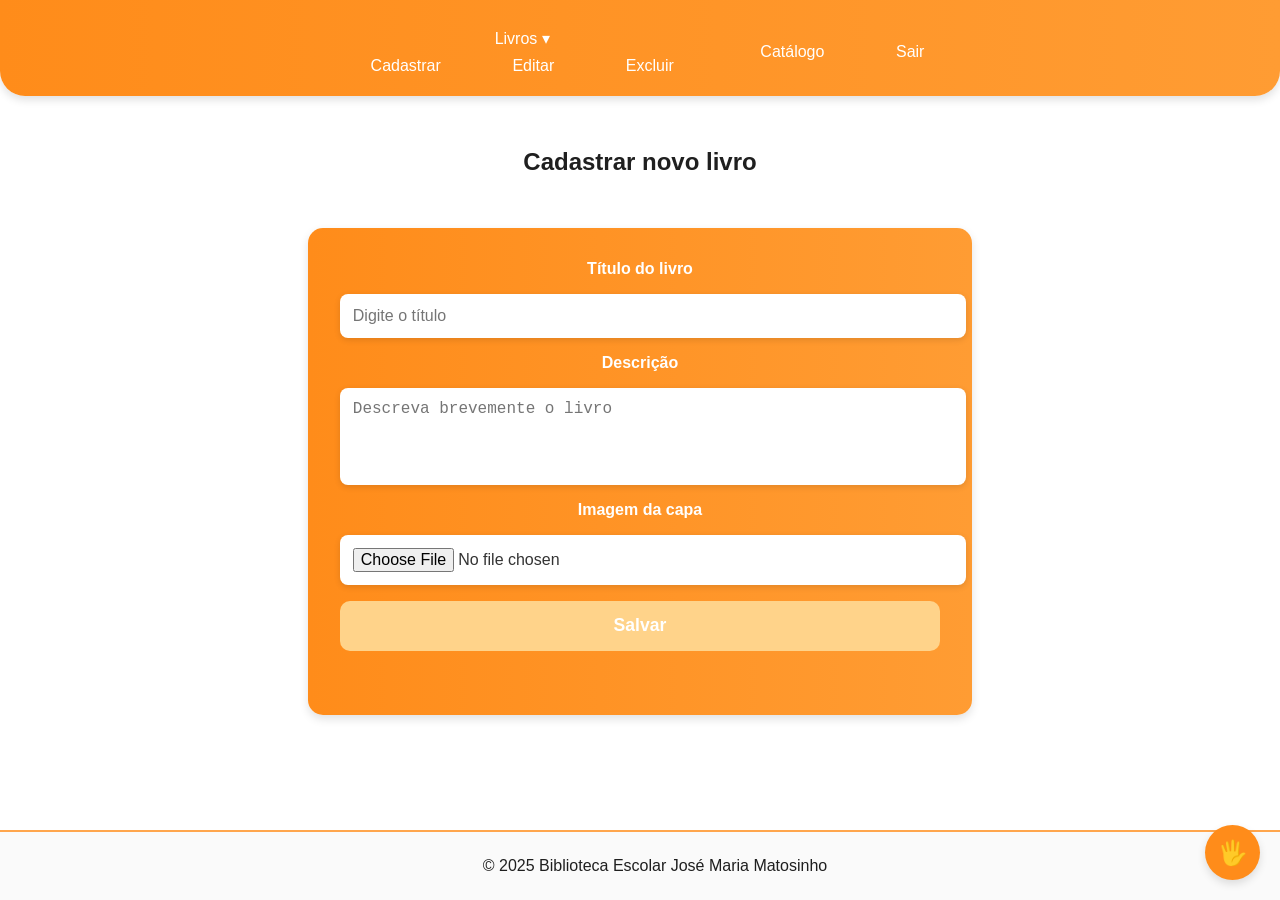
==== commit 35283cec: "Update cadastrar_livro.html" ====
--- a/paginas/cadastrar_livro.html
+++ b/paginas/cadastrar_livro.html
@@ -14,32 +14,24 @@
 
 <body>
 
-<header class="cabecalho">
-  <div class="logo">
-    <img src="assets/icones/icone_escola.png" alt="Logo da Biblioteca">
-    <h1>Biblioteca Matosinho</h1>
-  </div>
+<header>
+    <nav class="menu">
+        <ul>
+            <li class="menu-item">
+                <a href="#">Livros ▾</a>
 
-  <nav class="menu">
-    <ul>
-      <li><a href="home.html">Home</a></li>
-      <li><a href="sobre.html">Sobre</a></li>
-      <li><a href="projetos.html">Projetos</a></li>
+                <!-- SUBMENU (só aparece ao passar o mouse) -->
+                <ul class="submenu">
+                    <li><a href="cadastrar-livro.html">Cadastrar</a></li>
+                    <li><a href="editar-livro.html">Editar</a></li>
+                    <li><a href="excluir-livro.html">Excluir</a></li>
+                </ul>
+            </li>
 
-      <li class="dropdown">
-        <a href="#" class="dropdown-btn">Livros ▾</a>
-
-        <ul class="dropdown-content">
-          <li><a href="cadastrar_livro.html" class="ativo">Cadastrar</a></li>
-          <li><a href="editar_livro.html">Editar</a></li>
-          <li><a href="excluir_livro.html">Excluir</a></li>
+            <li><a href="catalogo.html">Catálogo</a></li>
+            <li><a href="login.html">Sair</a></li>
         </ul>
-      </li>
-
-      <li><a href="catalogo.html">Catálogo</a></li>
-      <li><a href="perfil.html" class="botao-perfil">Perfil</a></li>
-    </ul>
-  </nav>
+    </nav>
 </header>
 
 
@@ -87,3 +79,4 @@
 
 </html>
 
+
--- a/css/style.css
+++ b/css/style.css
@@ -762,5 +762,58 @@
     line-height: 1.6;
 }
 
-
-
+/* ============================
+   DROPDOWN AJUSTADO E CORRIGIDO
+============================ */
+
+.menu ul {
+  display: flex;
+  align-items: center;
+  gap: 1rem;
+}
+
+.dropdown {
+  position: relative;
+}
+
+.dropdown-btn {
+  cursor: pointer;
+  color: var(--cor-branca);
+  padding: 0.3rem 0.7rem;
+  border-radius: 6px;
+}
+
+/* 🔒 Menu oculto por padrão */
+.dropdown-content {
+  display: none !important;
+  position: absolute;
+  top: 140%;
+  left: 50%;
+  transform: translateX(-50%);
+  background: var(--cor-branca);
+  padding: 0.5rem 0;
+  border-radius: 10px;
+  box-shadow: 0 4px 12px var(--sombra-suave);
+  min-width: 160px;
+  z-index: 20;
+}
+
+.dropdown-content li {
+  list-style: none;
+}
+
+.dropdown-content a {
+  display: block;
+  padding: 0.7rem 1rem;
+  color: var(--cor-texto);
+  text-decoration: none;
+}
+
+.dropdown-content a:hover {
+  background-color: #eee;
+}
+
+/* 👇 Só aparece ao passar o mouse */
+.dropdown:hover .dropdown-content {
+  display: block !important;
+}
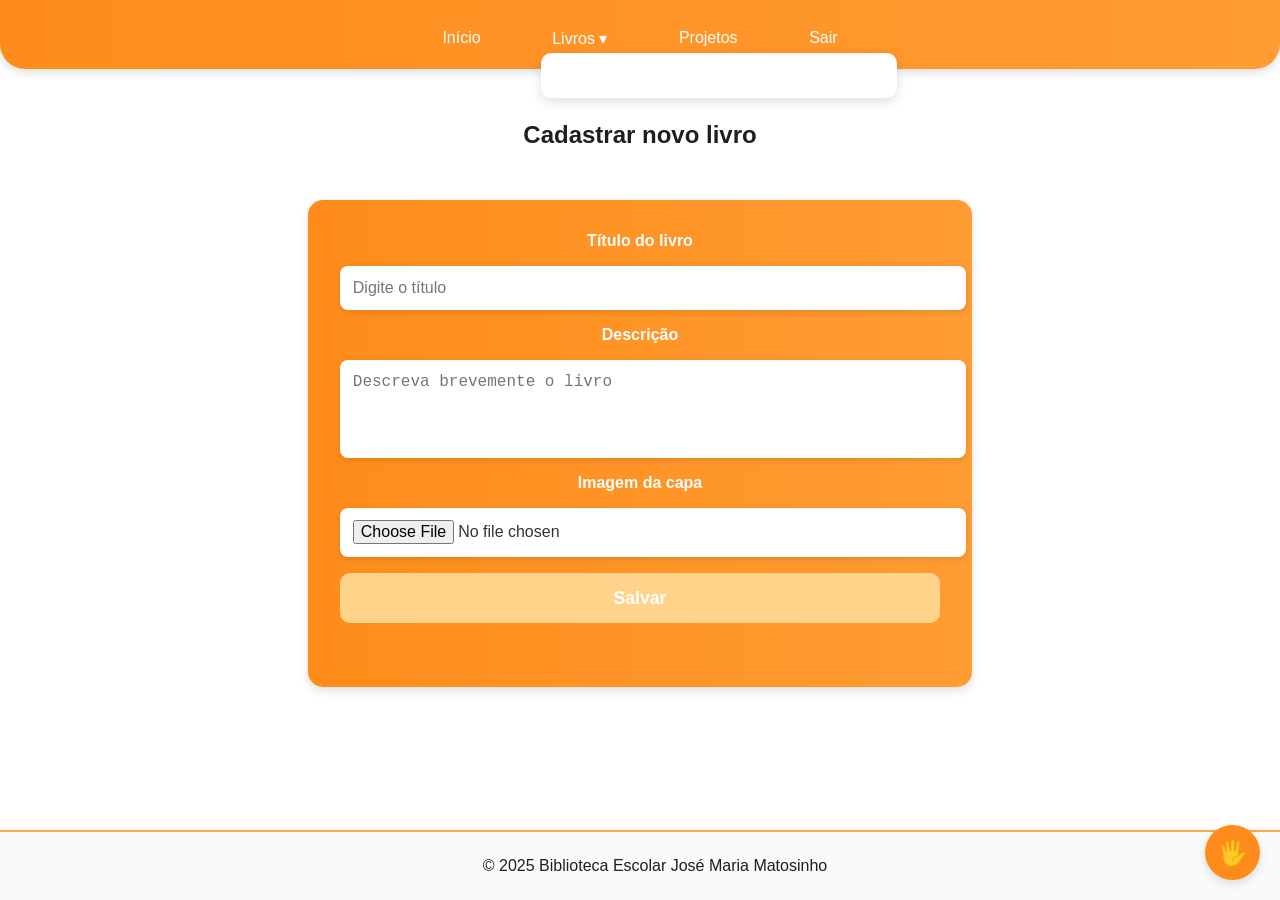
==== commit 2a5a7871: "Update cadastrar_livro.html" ====
--- a/paginas/cadastrar_livro.html
+++ b/paginas/cadastrar_livro.html
@@ -15,23 +15,23 @@
 <body>
 
 <header>
-    <nav class="menu">
-        <ul>
-            <li class="menu-item">
-                <a href="#">Livros ▾</a>
-
-                <!-- SUBMENU (só aparece ao passar o mouse) -->
-                <ul class="submenu">
-                    <li><a href="cadastrar-livro.html">Cadastrar</a></li>
-                    <li><a href="editar-livro.html">Editar</a></li>
-                    <li><a href="excluir-livro.html">Excluir</a></li>
-                </ul>
-            </li>
-
-            <li><a href="catalogo.html">Catálogo</a></li>
-            <li><a href="login.html">Sair</a></li>
-        </ul>
-    </nav>
+     <nav class="menu">
+      <ul>
+          <li><a href="index.html">Início</a></li>
+  
+          <li class="menu-item">
+              <a href="#">Livros ▾</a>
+              <ul class="submenu">
+                  <li><a href="editar-livro.html">Editar Livro</a></li>
+                  <li><a href="excluir-livro.html">Excluir Livro</a></li>
+                  <li><a href="cadastrar-livro.html">Cadastrar Livro</a></li>
+              </ul>
+          </li>
+  
+          <li><a href="projetos.html">Projetos</a></li>
+          <li><a href="logout.html">Sair</a></li>
+      </ul>
+  </nav>
 </header>
 
 
@@ -80,3 +80,4 @@
 </html>
 
 
+
--- a/css/style.css
+++ b/css/style.css
@@ -813,7 +813,41 @@
   background-color: #eee;
 }
 
-/* 👇 Só aparece ao passar o mouse */
-.dropdown:hover .dropdown-content {
-  display: block !important;
-}
+/* ======== SUBMENU DO MENU LIVROS ======== */
+
+.menu-item {
+  position: relative;
+}
+
+.submenu {
+  display: none;
+  position: absolute;
+  top: 100%;
+  left: 0;
+  background: var(--cor-branca);
+  padding: 0.5rem 0;
+  border-radius: 10px;
+  box-shadow: 0 4px 12px var(--sombra-suave);
+  min-width: 160px;
+  z-index: 20;
+}
+
+.submenu li {
+  list-style: none;
+}
+
+.submenu a {
+  display: block;
+  padding: 0.7rem 1rem;
+  color: var(--cor-texto);
+  text-decoration: none;
+}
+
+.submenu a:hover {
+  background: #eee;
+}
+
+/* Mostrar ao passar o mouse */
+.menu-item:hover .submenu {
+  display: block;
+}
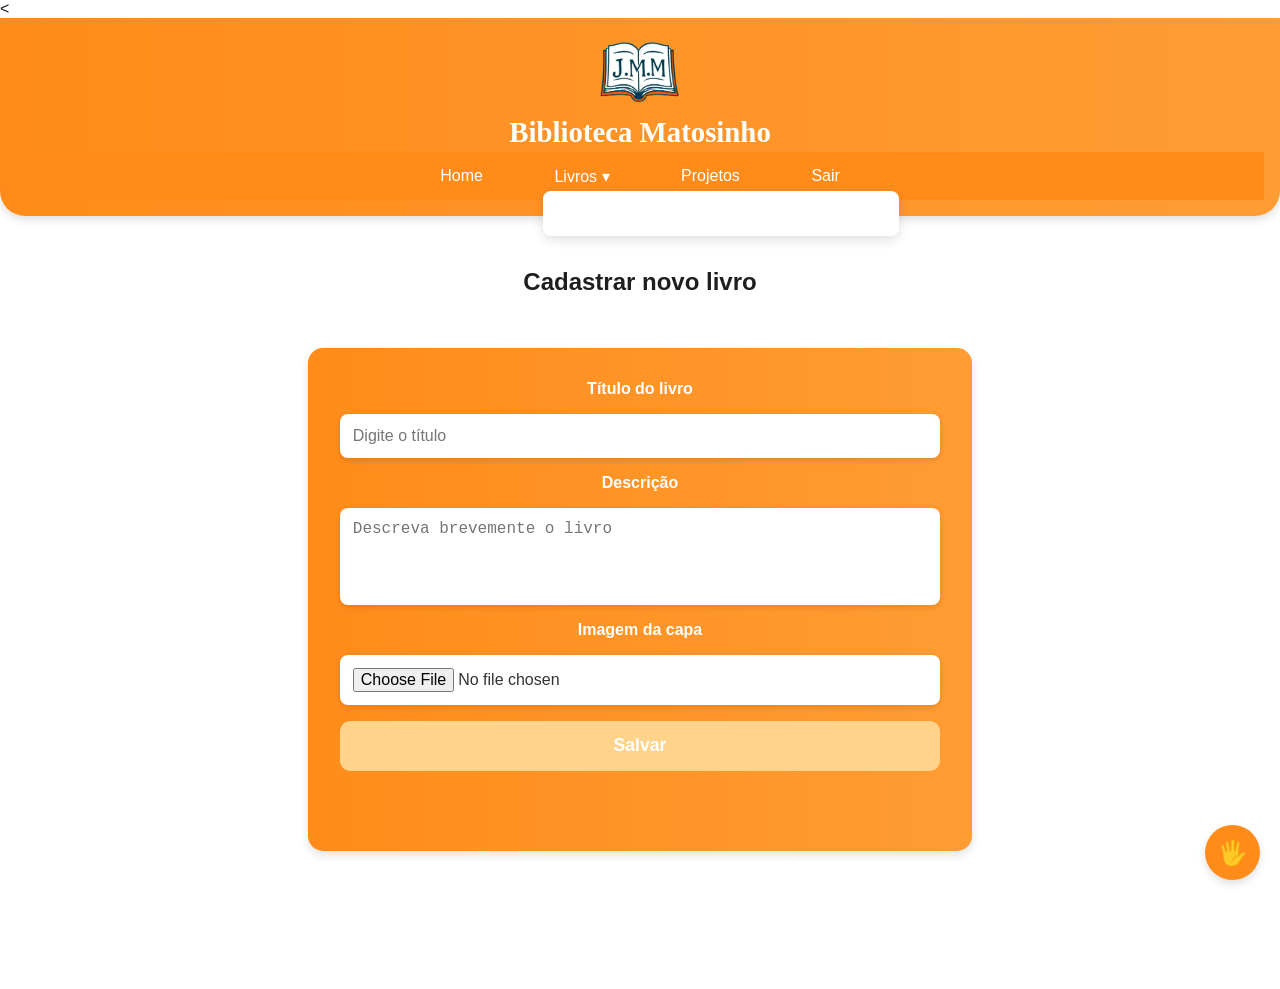
==== commit da4fd585: "Update cadastrar_livro.html" ====
--- a/paginas/cadastrar_livro.html
+++ b/paginas/cadastrar_livro.html
@@ -1,10 +1,10 @@
-<!DOCTYPE html>
+<<!DOCTYPE html>
 <html lang="pt-br">
 
 <head>
   <meta charset="UTF-8">
   <meta name="viewport" content="width=device-width, initial-scale=1.0">
-  <title>Cadastrar Livro | Biblioteca</title>
+  <title>Cadastrar Livro | Biblioteca Matosinho</title>
 
   <link rel="stylesheet" href="../css/variaveis.css">
   <link rel="stylesheet" href="../css/style.css">
@@ -14,32 +14,39 @@
 
 <body>
 
-<header>
-     <nav class="menu">
+  <!-- HEADER igual ao da HOME -->
+  <header class="cabecalho">
+    <div class="logo">
+      <img src="../assets/icones/icone_escola.png" alt="Logo da Biblioteca">
+      <h1>Biblioteca Matosinho</h1>
+    </div>
+
+    <nav class="menu">
       <ul>
-          <li><a href="index.html">Início</a></li>
-  
-          <li class="menu-item">
-              <a href="#">Livros ▾</a>
-              <ul class="submenu">
-                  <li><a href="editar-livro.html">Editar Livro</a></li>
-                  <li><a href="excluir-livro.html">Excluir Livro</a></li>
-                  <li><a href="cadastrar-livro.html">Cadastrar Livro</a></li>
-              </ul>
-          </li>
-  
-          <li><a href="projetos.html">Projetos</a></li>
-          <li><a href="logout.html">Sair</a></li>
+        <li><a href="home.html">Home</a></li>
+
+        <li class="menu-item">
+          <a href="#">Livros ▾</a>
+          <ul class="submenu">
+            <li><a href="editar-livro.html">Editar Livro</a></li>
+            <li><a href="excluir-livro.html">Excluir Livro</a></li>
+            <li><a href="cadastrar-livro.html" class="ativo">Cadastrar Livro</a></li>
+          </ul>
+        </li>
+
+        <li><a href="projetos.html">Projetos</a></li>
+        <li><a href="logout.html">Sair</a></li>
       </ul>
-  </nav>
-</header>
+    </nav>
+  </header>
 
-
+  <!-- CONTEÚDO -->
   <main class="container">
     <h2>Cadastrar novo livro</h2>
 
     <div class="card-cadastro">
       <form id="formLivro" class="form-cadastro">
+        
         <label for="titulo">Título do livro</label>
         <input type="text" id="titulo" placeholder="Digite o título" required>
 
@@ -51,6 +58,7 @@
 
         <button type="submit">Salvar</button>
       </form>
+
       <p id="msg"></p>
     </div>
   </main>
@@ -60,9 +68,7 @@
   </footer>
 
   <div class="acessibilidade-container">
-    <button class="botao-acessibilidade" id="abrir-acessibilidade" aria-label="Acessibilidade">
-      🖐️
-    </button>
+    <button class="botao-acessibilidade" id="abrir-acessibilidade" aria-label="Acessibilidade">🖐️</button>
 
     <div class="menu-acessibilidade" id="menu-acessibilidade">
       <button id="aumentar-fonte" aria-label="Aumentar fonte">A+</button>
@@ -74,10 +80,7 @@
   <script src="../js/acess.js"></script>
   <script type="module" src="../js/cadastrar_livros.js"></script>
   <script type="module" src="../js/auth.js"></script>
+
 </body>
 
-
 </html>
-
-
-
--- a/css/style.css
+++ b/css/style.css
@@ -1,4 +1,4 @@
-/* ================================================== */
+ /* ================================================== */
 /* =================== GLOBAL ======================= */
 /* ================================================== */
 
@@ -762,73 +762,51 @@
     line-height: 1.6;
 }
 
+
+
 /* ============================
-   DROPDOWN AJUSTADO E CORRIGIDO
+     MENU / DROPDOWN CORRIGIDO
 ============================ */
 
+.menu {
+  background: var(--cor-principal);
+  padding: 0.6rem 1rem;
+}
+
 .menu ul {
   display: flex;
+  list-style: none;
   align-items: center;
-  gap: 1rem;
-}
-
-.dropdown {
-  position: relative;
-}
-
-.dropdown-btn {
-  cursor: pointer;
-  color: var(--cor-branca);
-  padding: 0.3rem 0.7rem;
-  border-radius: 6px;
-}
-
-/* 🔒 Menu oculto por padrão */
-.dropdown-content {
-  display: none !important;
-  position: absolute;
-  top: 140%;
-  left: 50%;
-  transform: translateX(-50%);
-  background: var(--cor-branca);
-  padding: 0.5rem 0;
-  border-radius: 10px;
-  box-shadow: 0 4px 12px var(--sombra-suave);
-  min-width: 160px;
-  z-index: 20;
-}
-
-.dropdown-content li {
-  list-style: none;
-}
-
-.dropdown-content a {
-  display: block;
-  padding: 0.7rem 1rem;
-  color: var(--cor-texto);
+  gap: 1.5rem;
+}
+
+.menu a {
+  color: var(--cor-branca);
   text-decoration: none;
-}
-
-.dropdown-content a:hover {
-  background-color: #eee;
-}
-
-/* ======== SUBMENU DO MENU LIVROS ======== */
-
+  font-weight: 500;
+  transition: var(--transicao-padrao);
+}
+
+.menu a:hover {
+  color: var(--cor-destaque);
+}
+
+/* ITEM PRINCIPAL */
 .menu-item {
   position: relative;
 }
 
+/* 🔒 SUBMENU — INVISÍVEL POR PADRÃO */
 .submenu {
-  display: none;
+  display: none;   /* <--- o principal */
   position: absolute;
   top: 100%;
   left: 0;
   background: var(--cor-branca);
-  padding: 0.5rem 0;
-  border-radius: 10px;
+  min-width: 180px;
+  padding: 0.3rem 0;
+  border-radius: 8px;
   box-shadow: 0 4px 12px var(--sombra-suave);
-  min-width: 160px;
   z-index: 20;
 }
 
@@ -838,16 +816,17 @@
 
 .submenu a {
   display: block;
-  padding: 0.7rem 1rem;
-  color: var(--cor-texto);
-  text-decoration: none;
+  padding: 0.8rem 1rem;
+  color: var(--cor-texto);
+  transition: var(--transicao-padrao);
 }
 
 .submenu a:hover {
-  background: #eee;
-}
-
-/* Mostrar ao passar o mouse */
+  background: #f1f1f1;
+}
+
+/* 🟧 MOSTRA O SUBMENU SOMENTE AO PASSAR O MOUSE */
 .menu-item:hover .submenu {
   display: block;
 }
+
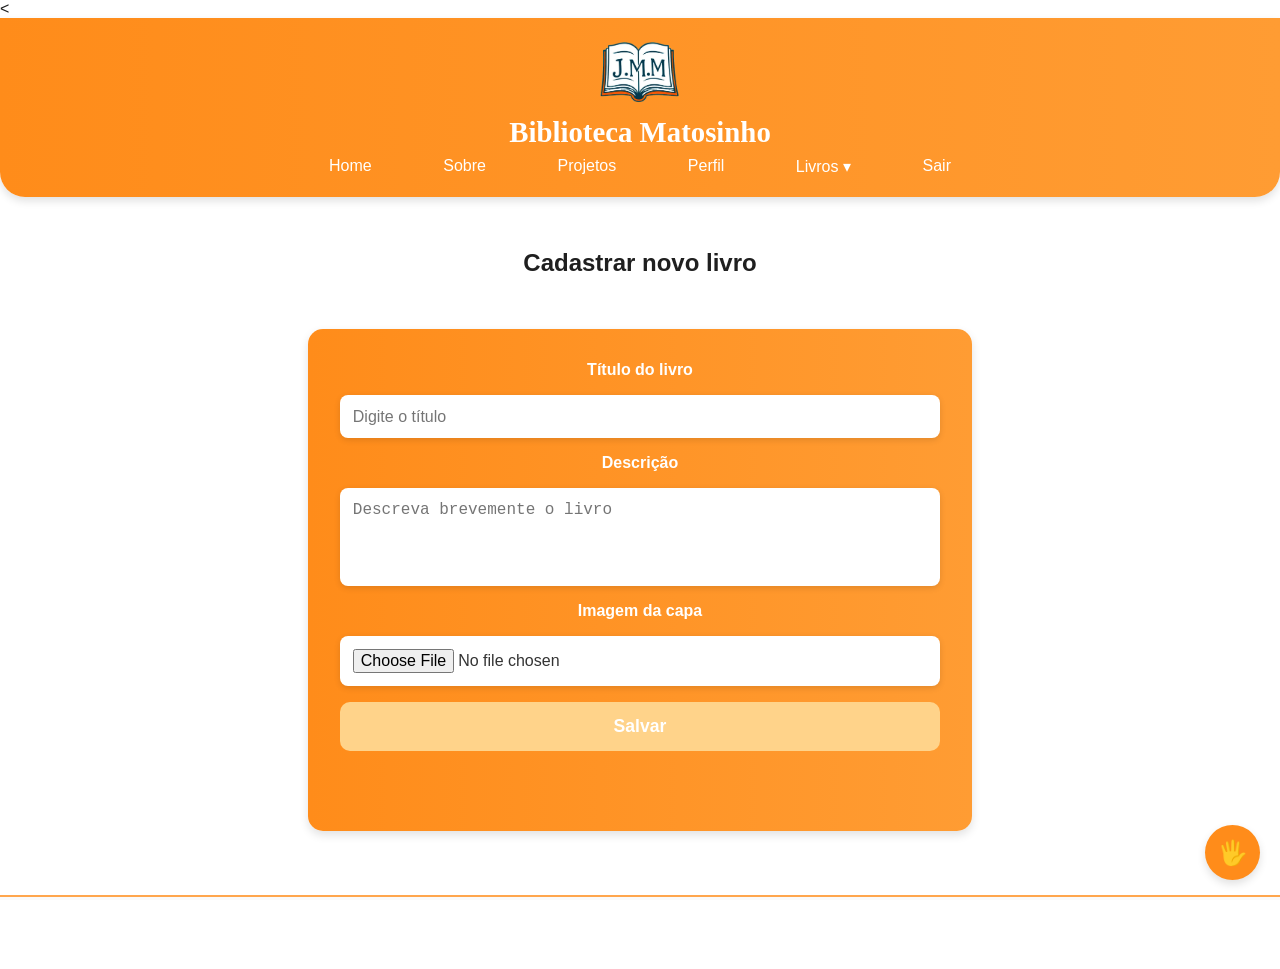
==== commit 6d8aa02c: "Update cadastrar_livro.html" ====
--- a/paginas/cadastrar_livro.html
+++ b/paginas/cadastrar_livro.html
@@ -24,7 +24,9 @@
     <nav class="menu">
       <ul>
         <li><a href="home.html">Home</a></li>
-
+         <li><a href="sobre.html">Sobre</a></li>
+         <li><a href="projetos.html">Projetos</a></li>
+         <li><a href="perfil.html">Perfil</a></li>
         <li class="menu-item">
           <a href="#">Livros ▾</a>
           <ul class="submenu">
@@ -34,7 +36,7 @@
           </ul>
         </li>
 
-        <li><a href="projetos.html">Projetos</a></li>
+       
         <li><a href="logout.html">Sair</a></li>
       </ul>
     </nav>
@@ -84,3 +86,4 @@
 </body>
 
 </html>
+
--- a/css/style.css
+++ b/css/style.css
@@ -764,68 +764,43 @@
 
 
 
-/* ============================
-     MENU / DROPDOWN CORRIGIDO
-============================ */
-
-.menu {
-  background: var(--cor-principal);
-  padding: 0.6rem 1rem;
-}
-
-.menu ul {
-  display: flex;
-  list-style: none;
-  align-items: center;
-  gap: 1.5rem;
-}
-
-.menu a {
-  color: var(--cor-branca);
-  text-decoration: none;
-  font-weight: 500;
-  transition: var(--transicao-padrao);
-}
-
-.menu a:hover {
-  color: var(--cor-destaque);
-}
-
-/* ITEM PRINCIPAL */
+/* ========== DROPDOWN — ADIÇÃO SEM ALTERAR O RESTO ========== */
+
+/* Mantém posição do item "Livros" */
 .menu-item {
   position: relative;
 }
 
-/* 🔒 SUBMENU — INVISÍVEL POR PADRÃO */
-.submenu {
-  display: none;   /* <--- o principal */
+/* Submenu escondido */
+.menu-item .submenu {
+  display: none;
   position: absolute;
   top: 100%;
   left: 0;
+  
   background: var(--cor-branca);
-  min-width: 180px;
-  padding: 0.3rem 0;
-  border-radius: 8px;
-  box-shadow: 0 4px 12px var(--sombra-suave);
-  z-index: 20;
-}
-
-.submenu li {
-  list-style: none;
-}
-
-.submenu a {
+  box-shadow: 0 4px 10px rgba(0,0,0,0.15);
+  border-radius: 6px;
+  padding: 0.5rem 0;
+  z-index: 1000;
+  min-width: 170px;
+}
+
+/* Links do submenu */
+.menu-item .submenu li a {
   display: block;
-  padding: 0.8rem 1rem;
-  color: var(--cor-texto);
-  transition: var(--transicao-padrao);
-}
-
-.submenu a:hover {
+  padding: 0.7rem 1rem;
+  color: var(--cor-texto);
+  text-decoration: none;
+  white-space: nowrap;
+}
+
+/* Hover do submenu */
+.menu-item .submenu li a:hover {
   background: #f1f1f1;
 }
 
-/* 🟧 MOSTRA O SUBMENU SOMENTE AO PASSAR O MOUSE */
+/* MOSTRA O SUBMENU SOMENTE NO HOVER */
 .menu-item:hover .submenu {
   display: block;
 }
